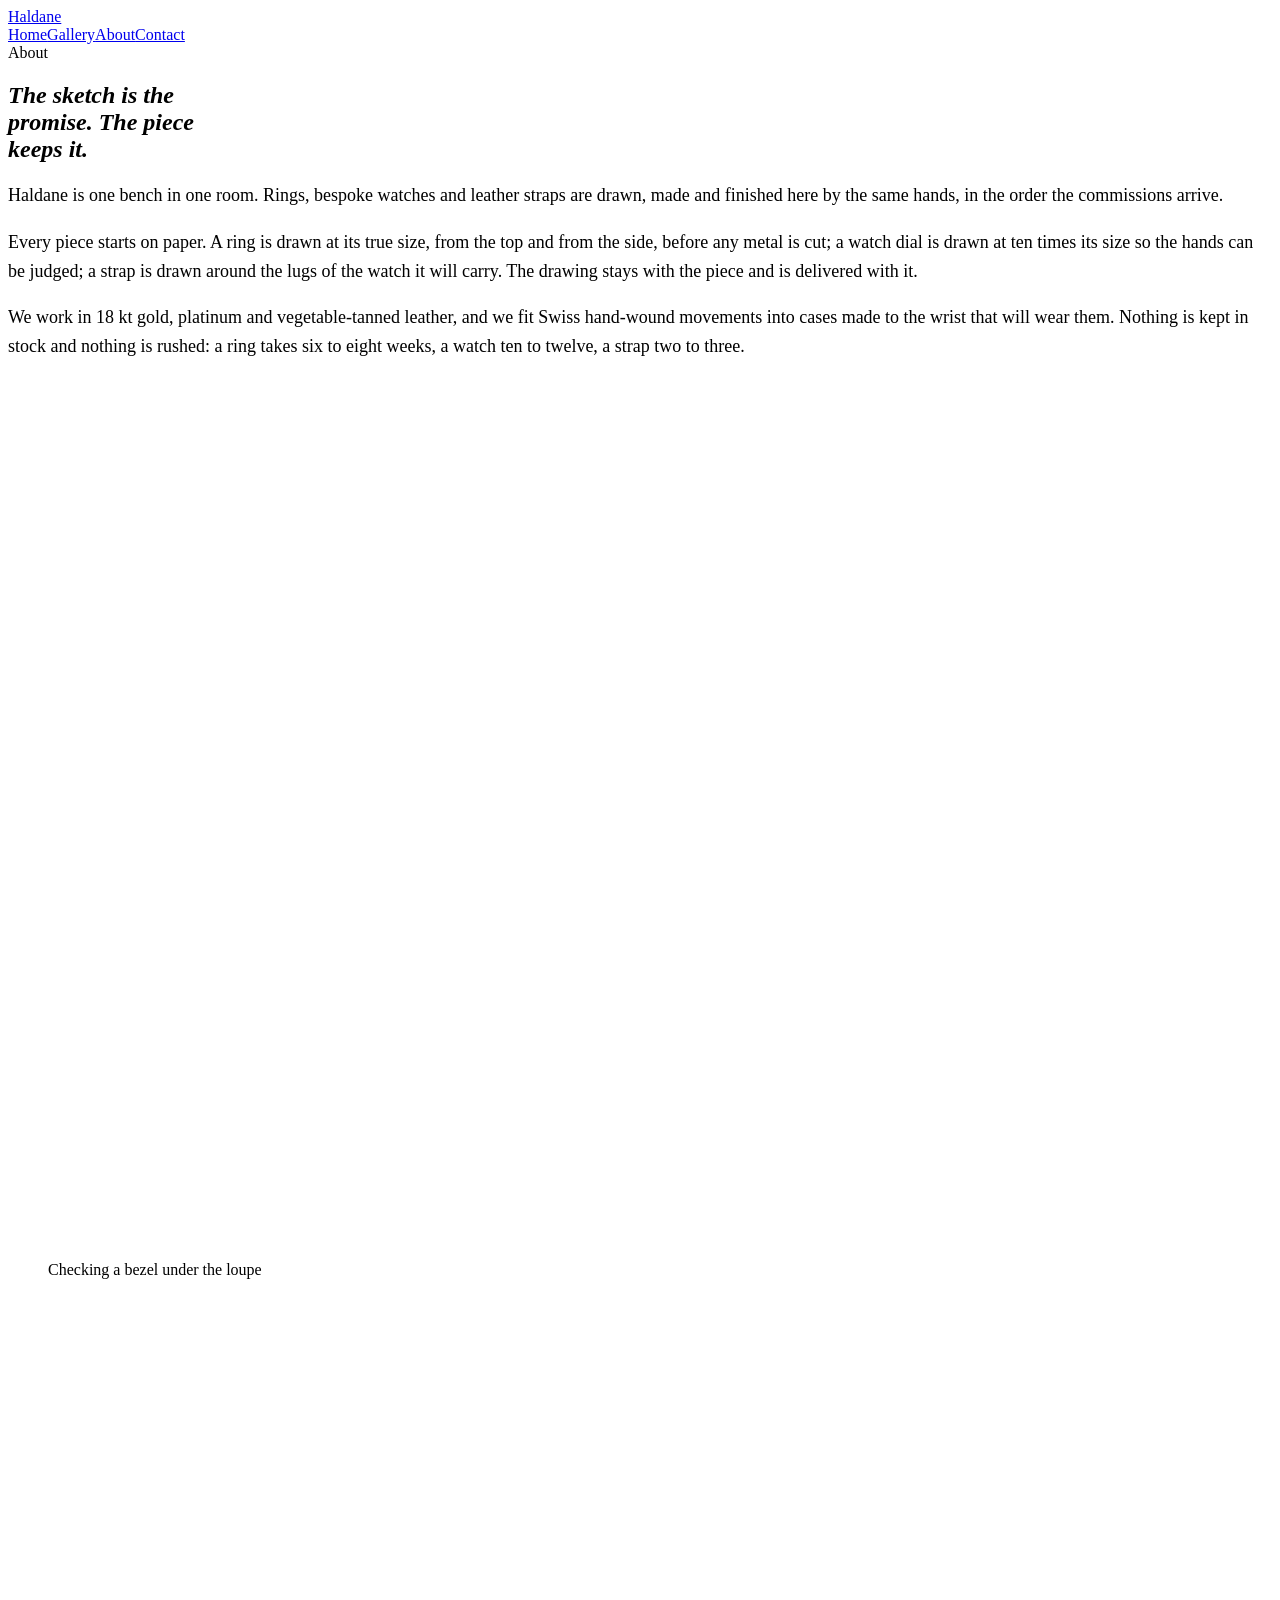
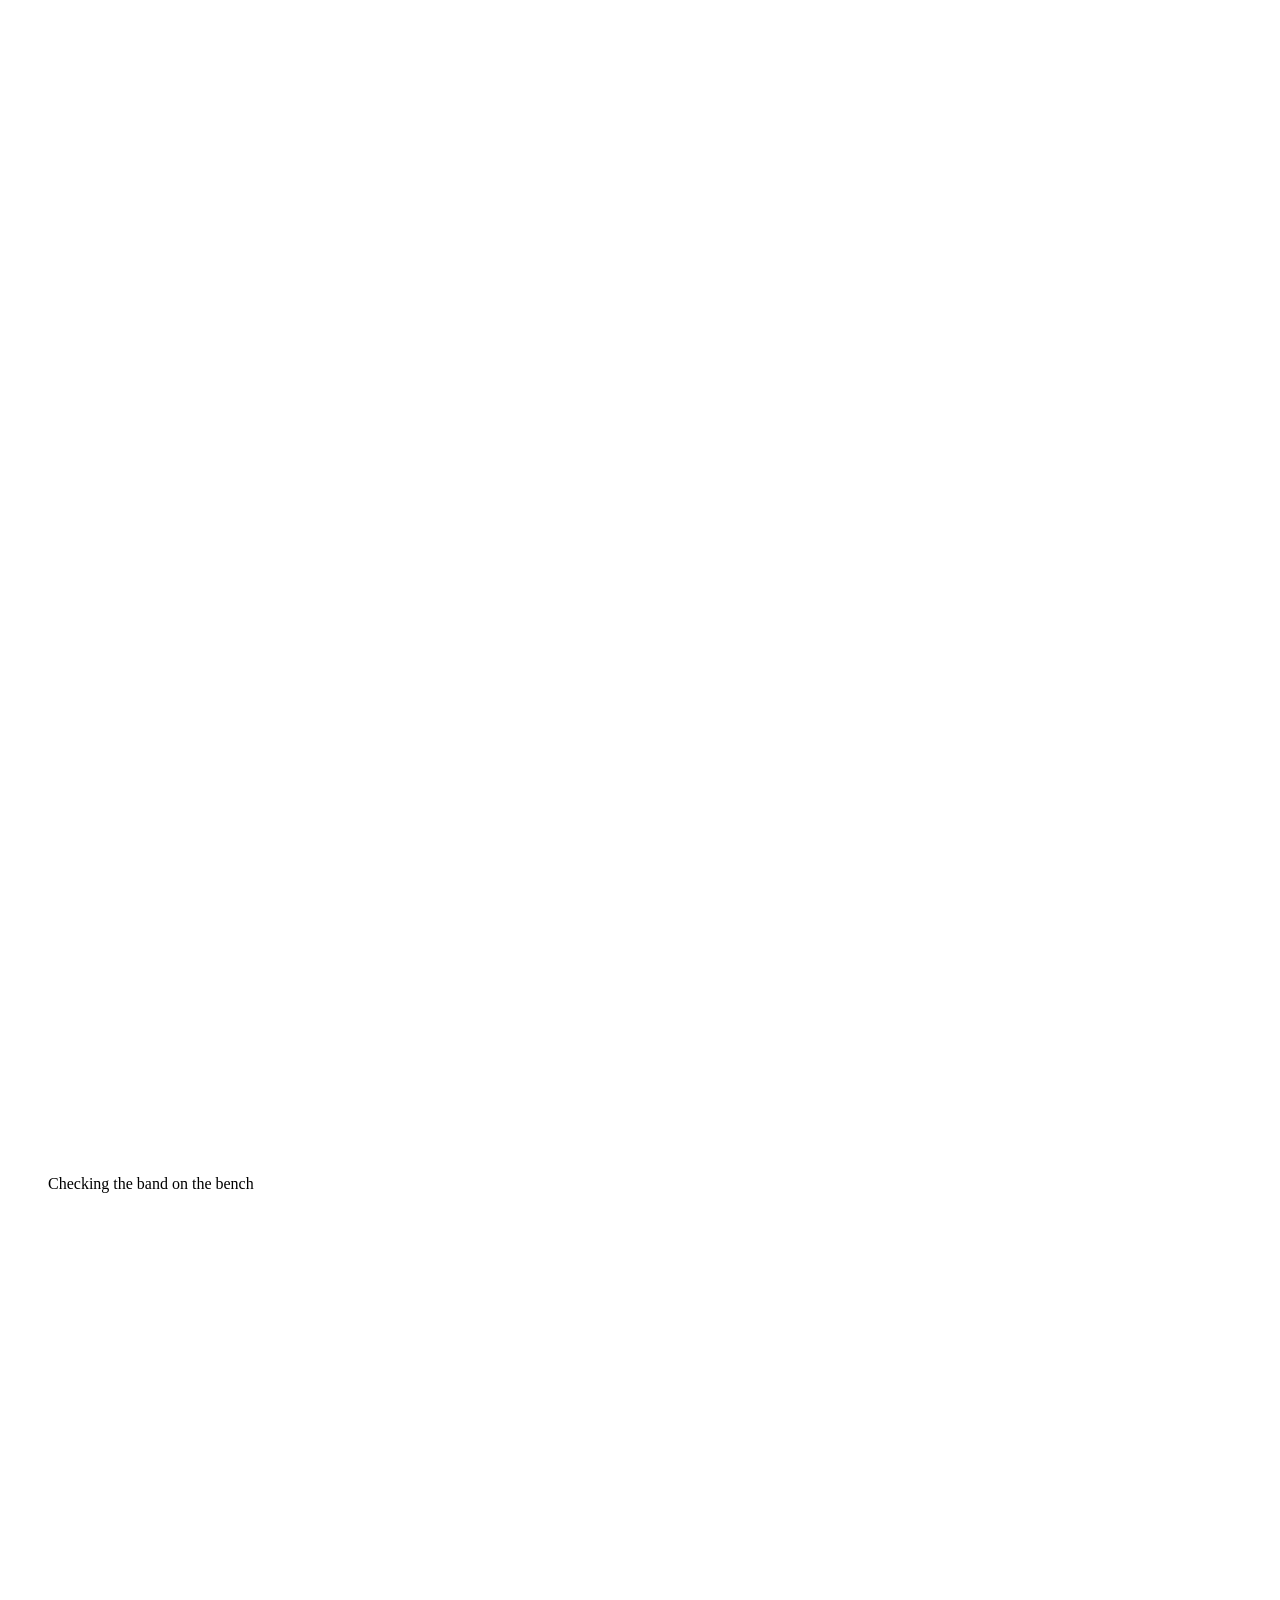
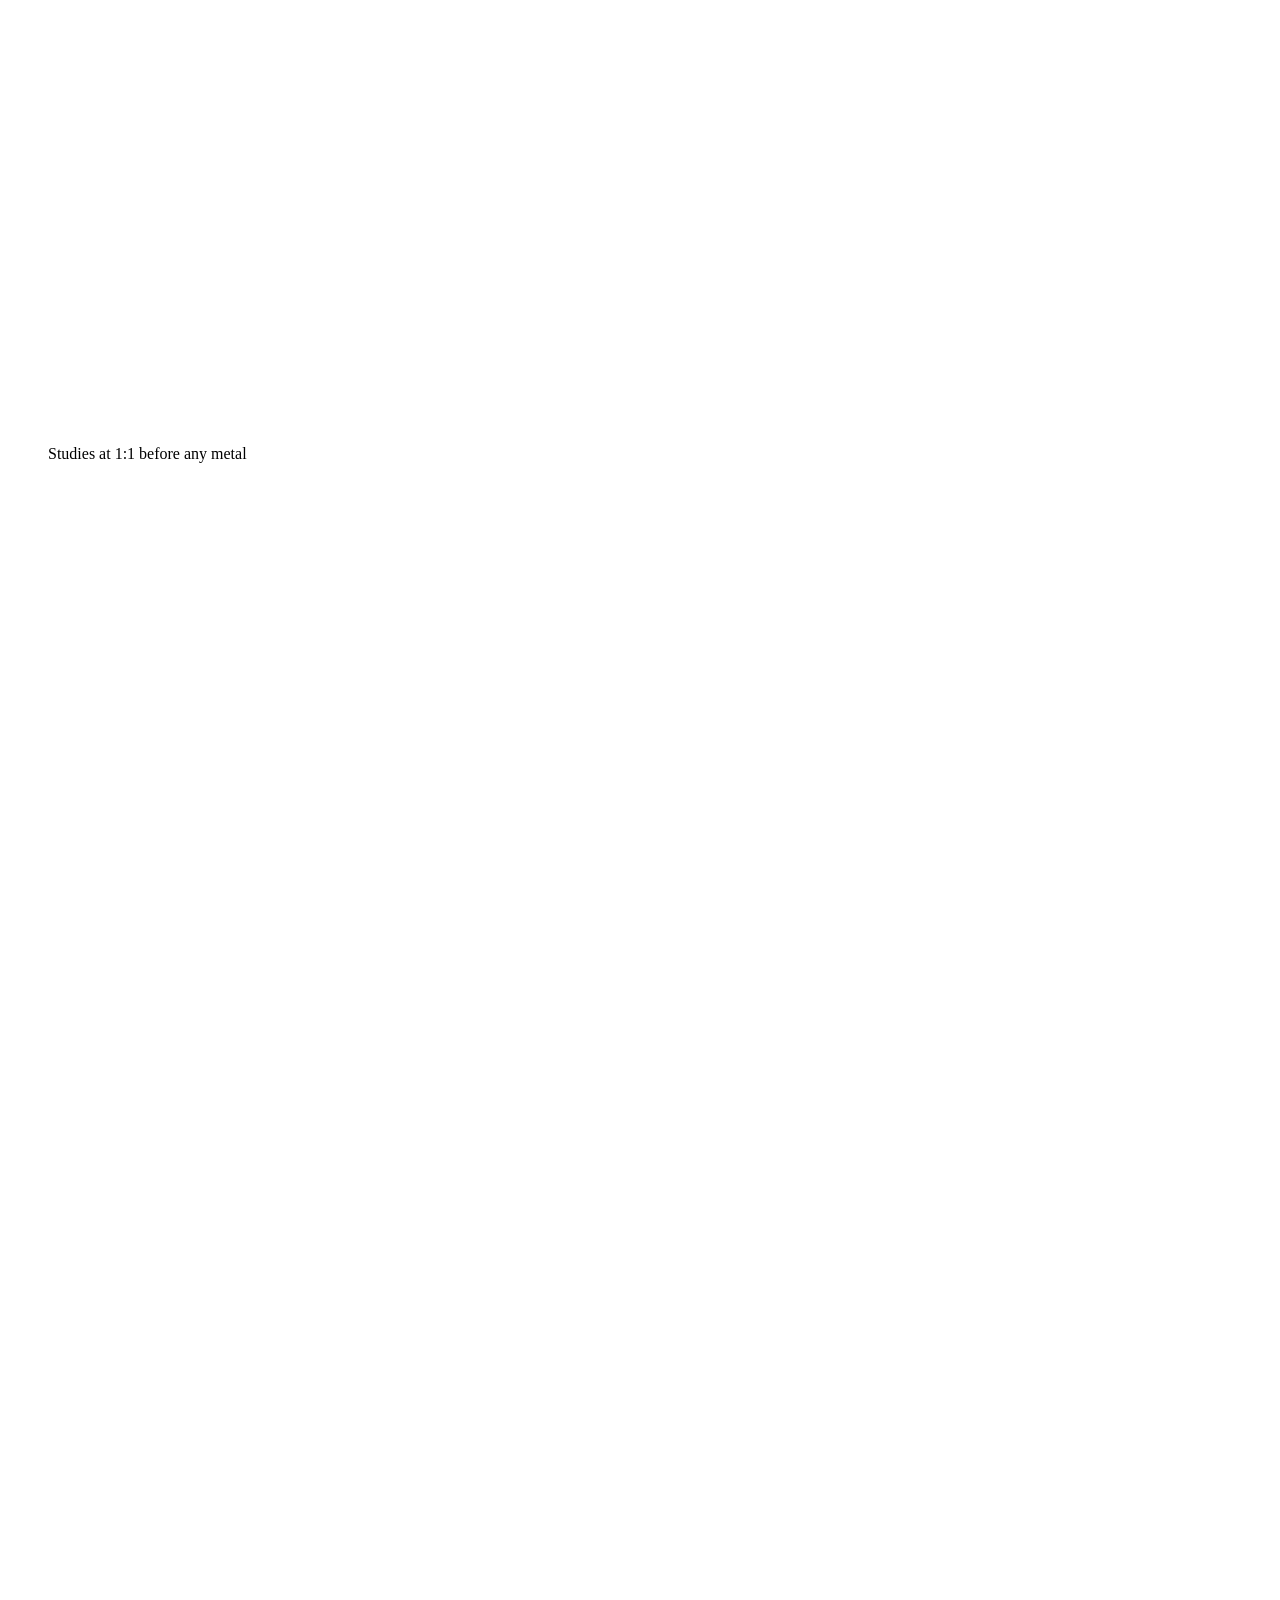
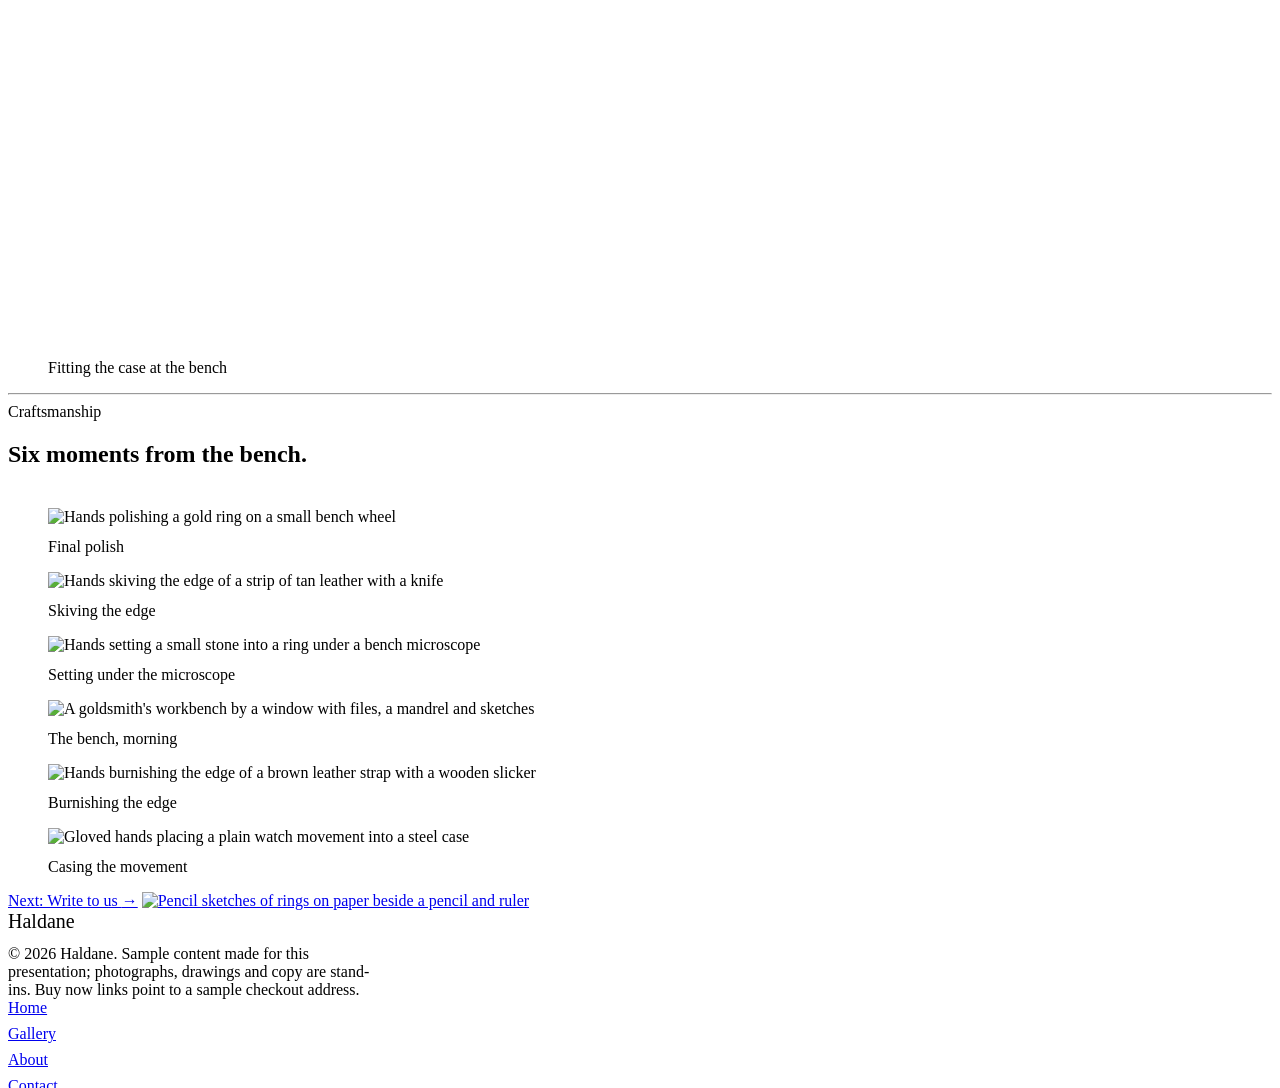
==== about/index.html @ 6d26949b "Haldane showcase demo (light + dark)" ====
<!DOCTYPE html><html lang="en" data-theme="light"> <head><meta charset="utf-8"><meta name="viewport" content="width=device-width, initial-scale=1"><title>About the workshop — Haldane</title><meta name="description" content="The Haldane workshop: one maker, one bench, and the pencil study every ring, watch and strap begins as. Studio stills and a craftsmanship reel."><link rel="canonical" href="https://congptvinadic-debug.github.io/haldane/about/"><meta property="og:type" content="website"><meta property="og:site_name" content="Haldane"><meta property="og:title" content="About the workshop — Haldane"><meta property="og:description" content="The Haldane workshop: one maker, one bench, and the pencil study every ring, watch and strap begins as. Studio stills and a craftsmanship reel."><meta property="og:url" content="https://congptvinadic-debug.github.io/haldane/about/"><meta property="og:image" content="https://congptvinadic-debug.github.io/haldane/og.jpg"><meta name="twitter:card" content="summary_large_image"><meta name="theme-color" content="#f6f3ee"><link rel="icon" href="/haldane/favicon.svg" type="image/svg+xml"><link rel="preload" href="/haldane/fonts/fraunces-latin-opsz-normal.woff2" as="font" type="font/woff2" crossorigin><link rel="preload" href="/haldane/fonts/inter-tight-latin-400-normal.woff2" as="font" type="font/woff2" crossorigin><link rel="sitemap" href="/haldane/sitemap.xml"><script>
      // Native scroll-driven animations only when supported and motion is allowed; else the IO fallback runs.
      if (CSS.supports('animation-timeline: view()') && !matchMedia('(prefers-reduced-motion: reduce)').matches) {
        document.documentElement.classList.add('native-timeline');
      }
    </script><link rel="stylesheet" href="/haldane/_astro/about.D5mCL474.css">
<style>.body[data-astro-cid-kh7btl4r] p{font-size:18px;line-height:1.6}@media(min-width:768px){.body[data-astro-cid-kh7btl4r]{grid-column:2 / 9!important}}
</style></head> <body> <header class="site-header" id="site-header"> <div class="wrap bar"> <a class="wordmark" href="/haldane/" aria-label="Haldane home">Haldane</a> <nav class="nav" aria-label="Primary"> <a class="link" href="/haldane/">Home</a><a class="link" href="/haldane/gallery/">Gallery</a><a class="link" href="/haldane/about/" aria-current="page">About</a><a class="link" href="/haldane/contact/">Contact</a> </nav> </div> </header> <main id="main">   <section class="wrap section" data-reveal data-astro-cid-kh7btl4r> <p class="eyebrow r-eyebrow" style="margin:0 0 20px" data-astro-cid-kh7btl4r>About</p> <h1 class="display h-lg r-lines" style="margin:0; max-width: 20ch" data-astro-cid-kh7btl4r><span class="line" data-astro-cid-kh7btl4r><span data-astro-cid-kh7btl4r><i data-astro-cid-kh7btl4r>The sketch is the promise. The piece keeps it.</i></span></span></h1> </section>  <section class="wrap" style="padding-bottom: var(--gap)" data-astro-cid-kh7btl4r> <div class="grid" style="row-gap: 48px" data-astro-cid-kh7btl4r> <div class="body" style="grid-column: 1 / -1" data-reveal data-astro-cid-kh7btl4r> <div class="r-fade" data-astro-cid-kh7btl4r><p>Haldane is one bench in one room. Rings, bespoke watches and leather straps are drawn, made and finished here by the same hands, in the order the commissions arrive.</p>
<p>Every piece starts on paper. A ring is drawn at its true size, from the top and from the side, before any metal is cut; a watch dial is drawn at ten times its size so the hands can be judged; a strap is drawn around the lugs of the watch it will carry. The drawing stays with the piece and is delivered with it.</p>
<p>We work in 18 kt gold, platinum and vegetable-tanned leather, and we fit Swiss hand-wound movements into cases made to the wrist that will wear them. Nothing is kept in stock and nothing is rushed: a ring takes six to eight weeks, a watch ten to twelve, a strap two to three.</p></div> </div> </div> <div class="studio" style="margin-top: 64px" data-astro-cid-kh7btl4r> <figure class="s-1" data-reveal data-astro-cid-kh7btl4r> <div class="frame r-img" style="aspect-ratio: 3 / 2" data-astro-cid-kh7btl4r> <img src="/haldane/_astro/still-01.CJwXFkz1_Z11hHui.webp" srcset="/haldane/_astro/still-01.CJwXFkz1_ZYVPqG.webp 480w, /haldane/_astro/still-01.CJwXFkz1_iH2ua.webp 800w, /haldane/_astro/still-01.CJwXFkz1_24rg7J.webp 1200w" sizes="(min-width: 768px) 58vw, 100vw" width="1216" height="832" alt="A jeweller's hands holding a gold ring in tweezers under a magnifying loupe" loading="lazy" decoding="async" fetchpriority="auto"> </div> <figcaption class="eyebrow" data-astro-cid-kh7btl4r>Checking a bezel under the loupe</figcaption> </figure><figure class="s-2" data-reveal data-astro-cid-kh7btl4r> <div class="frame r-img" style="aspect-ratio: 4 / 5" data-astro-cid-kh7btl4r> <img src="/haldane/_astro/still-02.Br9fboTv_2i6CyN.webp" srcset="/haldane/_astro/still-02.Br9fboTv_Zeo0q1.webp 480w, /haldane/_astro/still-02.Br9fboTv_14fRuP.webp 800w, /haldane/_astro/still-02.Br9fboTv_iDsmT.webp 1200w" sizes="(min-width: 768px) 58vw, 100vw" width="1216" height="832" alt="Hands holding a gold band on a brass bench disc, checking the shape" loading="lazy" decoding="async" fetchpriority="auto"> </div> <figcaption class="eyebrow" data-astro-cid-kh7btl4r>Checking the band on the bench</figcaption> </figure><figure class="s-3" data-reveal data-astro-cid-kh7btl4r> <div class="frame r-img" style="aspect-ratio: 3 / 2" data-astro-cid-kh7btl4r> <img src="/haldane/_astro/still-05.C1tX7RS-_ZVLIqX.webp" srcset="/haldane/_astro/still-05.C1tX7RS-_Z1NOUOn.webp 480w, /haldane/_astro/still-05.C1tX7RS-_Zvb2Sw.webp 800w, /haldane/_astro/still-05.C1tX7RS-_28Wfb4.webp 1200w" sizes="(min-width: 768px) 58vw, 100vw" width="1216" height="832" alt="Pencil sketches of rings on cream paper with a pencil, ruler and a loose stone" loading="lazy" decoding="async" fetchpriority="auto"> </div> <figcaption class="eyebrow" data-astro-cid-kh7btl4r>Studies at 1:1 before any metal</figcaption> </figure><figure class="s-4" data-reveal data-astro-cid-kh7btl4r> <div class="frame r-img" style="aspect-ratio: 4 / 5" data-astro-cid-kh7btl4r> <img src="/haldane/_astro/still-03.CvOo7noV_Z2qwqOh.webp" srcset="/haldane/_astro/still-03.CvOo7noV_1zmIaf.webp 480w, /haldane/_astro/still-03.CvOo7noV_Z2cawHP.webp 800w, /haldane/_astro/still-03.CvOo7noV_EcwMK.webp 1200w" sizes="(min-width: 768px) 58vw, 100vw" width="1216" height="832" alt="A watchmaker's hands fitting a steel case on the bench under a tool" loading="lazy" decoding="async" fetchpriority="auto"> </div> <figcaption class="eyebrow" data-astro-cid-kh7btl4r>Fitting the case at the bench</figcaption> </figure> </div> </section>  <hr class="hair wrap" data-astro-cid-kh7btl4r>  <section class="wrap section" aria-labelledby="reel-h" data-reveal data-astro-cid-kh7btl4r> <p class="eyebrow r-eyebrow" style="margin:0 0 20px" data-astro-cid-kh7btl4r>Craftsmanship</p> <h2 id="reel-h" class="display h-md r-lines" style="margin:0 0 40px" data-astro-cid-kh7btl4r><span class="line" data-astro-cid-kh7btl4r><span data-astro-cid-kh7btl4r>Six moments from the bench.</span></span></h2> <div class="reel" tabindex="0" aria-label="Scroll the still reel" data-astro-cid-kh7btl4r> <figure data-astro-cid-kh7btl4r> <div class="frame" data-astro-cid-kh7btl4r><img src="/haldane/_astro/still-04.BPErEWHS_Z2gBJYX.webp" srcset="/haldane/_astro/still-04.BPErEWHS_Z21rnHf.webp 480w, /haldane/_astro/still-04.BPErEWHS_ZHMuLo.webp 800w" sizes="(min-width: 1200px) 30vw, (min-width: 768px) 40vw, 60vw" width="1216" height="832" alt="Hands polishing a gold ring on a small bench wheel" loading="lazy" decoding="async" fetchpriority="auto"></div> <figcaption class="eyebrow" style="margin-top: 12px" data-astro-cid-kh7btl4r>Final polish</figcaption> </figure><figure data-astro-cid-kh7btl4r> <div class="frame" data-astro-cid-kh7btl4r><img src="/haldane/_astro/still-06.CqCt4Aoq_VTl66.webp" srcset="/haldane/_astro/still-06.CqCt4Aoq_1m19Ig.webp 480w, /haldane/_astro/still-06.CqCt4Aoq_Z2pw69O.webp 800w" sizes="(min-width: 1200px) 30vw, (min-width: 768px) 40vw, 60vw" width="1216" height="832" alt="Hands skiving the edge of a strip of tan leather with a knife" loading="lazy" decoding="async" fetchpriority="auto"></div> <figcaption class="eyebrow" style="margin-top: 12px" data-astro-cid-kh7btl4r>Skiving the edge</figcaption> </figure><figure data-astro-cid-kh7btl4r> <div class="frame" data-astro-cid-kh7btl4r><img src="/haldane/_astro/still-07.n7XIpAbI_ZWu2Aw.webp" srcset="/haldane/_astro/still-07.n7XIpAbI_ZuNbRx.webp 480w, /haldane/_astro/still-07.n7XIpAbI_MPG3j.webp 800w" sizes="(min-width: 1200px) 30vw, (min-width: 768px) 40vw, 60vw" width="1216" height="832" alt="Hands setting a small stone into a ring under a bench microscope" loading="lazy" decoding="async" fetchpriority="auto"></div> <figcaption class="eyebrow" style="margin-top: 12px" data-astro-cid-kh7btl4r>Setting under the microscope</figcaption> </figure><figure data-astro-cid-kh7btl4r> <div class="frame" data-astro-cid-kh7btl4r><img src="/haldane/_astro/still-08.D9T40bwB_1F7JjC.webp" srcset="/haldane/_astro/still-08.D9T40bwB_SpYNH.webp 480w, /haldane/_astro/still-08.D9T40bwB_2c4RJy.webp 800w" sizes="(min-width: 1200px) 30vw, (min-width: 768px) 40vw, 60vw" width="1216" height="832" alt="A goldsmith's workbench by a window with files, a mandrel and sketches" loading="lazy" decoding="async" fetchpriority="auto"></div> <figcaption class="eyebrow" style="margin-top: 12px" data-astro-cid-kh7btl4r>The bench, morning</figcaption> </figure><figure data-astro-cid-kh7btl4r> <div class="frame" data-astro-cid-kh7btl4r><img src="/haldane/_astro/still-09.CaNzJvCH_Z1a8r3k.webp" srcset="/haldane/_astro/still-09.CaNzJvCH_Z10eftK.webp 480w, /haldane/_astro/still-09.CaNzJvCH_ipCr6.webp 800w" sizes="(min-width: 1200px) 30vw, (min-width: 768px) 40vw, 60vw" width="1216" height="832" alt="Hands burnishing the edge of a brown leather strap with a wooden slicker" loading="lazy" decoding="async" fetchpriority="auto"></div> <figcaption class="eyebrow" style="margin-top: 12px" data-astro-cid-kh7btl4r>Burnishing the edge</figcaption> </figure><figure data-astro-cid-kh7btl4r> <div class="frame" data-astro-cid-kh7btl4r><img src="/haldane/_astro/still-10.CmipQPZY_2gSauJ.webp" srcset="/haldane/_astro/still-10.CmipQPZY_pA9Dk.webp 480w, /haldane/_astro/still-10.CmipQPZY_1If2zb.webp 800w" sizes="(min-width: 1200px) 30vw, (min-width: 768px) 40vw, 60vw" width="1216" height="832" alt="Gloved hands placing a plain watch movement into a steel case" loading="lazy" decoding="async" fetchpriority="auto"></div> <figcaption class="eyebrow" style="margin-top: 12px" data-astro-cid-kh7btl4r>Casing the movement</figcaption> </figure> </div> </section> <section class="wrap teaser" data-reveal> <a class="link-rule" href="/haldane/contact/">Next: Write to us <span class="arrow" aria-hidden="true">→</span></a> <a class="frame thumb r-img" href="/haldane/contact/" tabindex="-1" aria-hidden="true"> <img src="/haldane/_astro/still-05.C1tX7RS-_ZVLIqX.webp" srcset="/haldane/_astro/still-05.C1tX7RS-_1uQ5Bo.webp 320w" sizes="160px" width="1216" height="832" alt="Pencil sketches of rings on paper beside a pencil and ruler" loading="lazy" decoding="async" fetchpriority="auto"> </a> </section>  </main> <footer class="site-footer"> <div class="wrap cols"> <div> <div class="wordmark" style="font-size:20px">Haldane</div> <p style="margin:12px 0 0; max-width: 46ch">© 2026 Haldane. Sample content made for this presentation; photographs, drawings and copy are stand-ins. Buy now links point to a sample checkout address.</p> </div> <nav aria-label="Footer"> <ul style="list-style:none; margin:0; padding:0; display:grid; gap:8px"> <li><a class="link" href="/haldane/">Home</a></li> <li><a class="link" href="/haldane/gallery/">Gallery</a></li> <li><a class="link" href="/haldane/about/">About</a></li> <li><a class="link" href="/haldane/contact/">Contact</a></li> </ul> </nav> <div> <p class="eyebrow" style="margin:0 0 8px">Write to us</p> <a class="link" href="mailto:studio@haldane-sample.example">studio@haldane-sample.example</a> <ul style="list-style:none; margin:16px 0 0; padding:0; display:flex; gap:16px"> <li><a class="link" href="https://www.instagram.com/" target="_blank" rel="noopener">Instagram</a></li><li><a class="link" href="https://www.pinterest.com/" target="_blank" rel="noopener">Pinterest</a></li><li><a class="link" href="https://www.youtube.com/" target="_blank" rel="noopener">YouTube</a></li> </ul> </div> </div> </footer> <script type="module">const u=matchMedia("(prefers-reduced-motion: reduce)").matches,m=document.documentElement.classList.contains("native-timeline"),d=document.getElementById("site-header"),h=()=>d&&d.classList.toggle("is-scrolled",scrollY>80);addEventListener("scroll",h,{passive:!0});h();const a=document.querySelectorAll("[data-reveal]");if(u||!("IntersectionObserver"in window))a.forEach(e=>e.classList.add("is-in"));else{let e=0;const i=innerWidth<640,r=new IntersectionObserver(s=>{s.forEach(o=>{if(!o.isIntersecting)return;const t=()=>{o.target.classList.add("is-in"),i&&(e++,setTimeout(()=>e--,700))};i&&e>=2?setTimeout(t,350):t(),r.unobserve(o.target)})},{rootMargin:"0px 0px -12% 0px",threshold:.15});a.forEach(s=>s.classList.add("r-root")),a.forEach(s=>r.observe(s))}const l=document.querySelector(".chapter-nav");if(l){const e=[...l.querySelectorAll('a[href^="#"]')],i=e.map(s=>document.getElementById(s.getAttribute("href").slice(1))).filter(Boolean),r=()=>{const s=scrollY+innerHeight*.35;let o=i[0];if(i.forEach(t=>{t.offsetTop<=s&&(o=t)}),e.forEach(t=>t.classList.toggle("is-active",t.getAttribute("href")==="#"+o.id)),!m){const t=document.documentElement.scrollHeight-innerHeight;l.querySelector(".progress")?.style.setProperty("--progress",String(Math.min(1,Math.max(0,scrollY/t))))}};addEventListener("scroll",r,{passive:!0}),addEventListener("resize",r),r()}const c=document.querySelector(".hero"),n=c?.querySelector("video");if(n)if(u)n.removeAttribute("autoplay"),n.pause(),c.classList.add("no-video");else{n.muted=!0;const e=n.play();e&&e.catch&&e.catch(()=>c.classList.add("no-video")),n.addEventListener("error",()=>c.classList.add("no-video"))}</script> </body> </html>
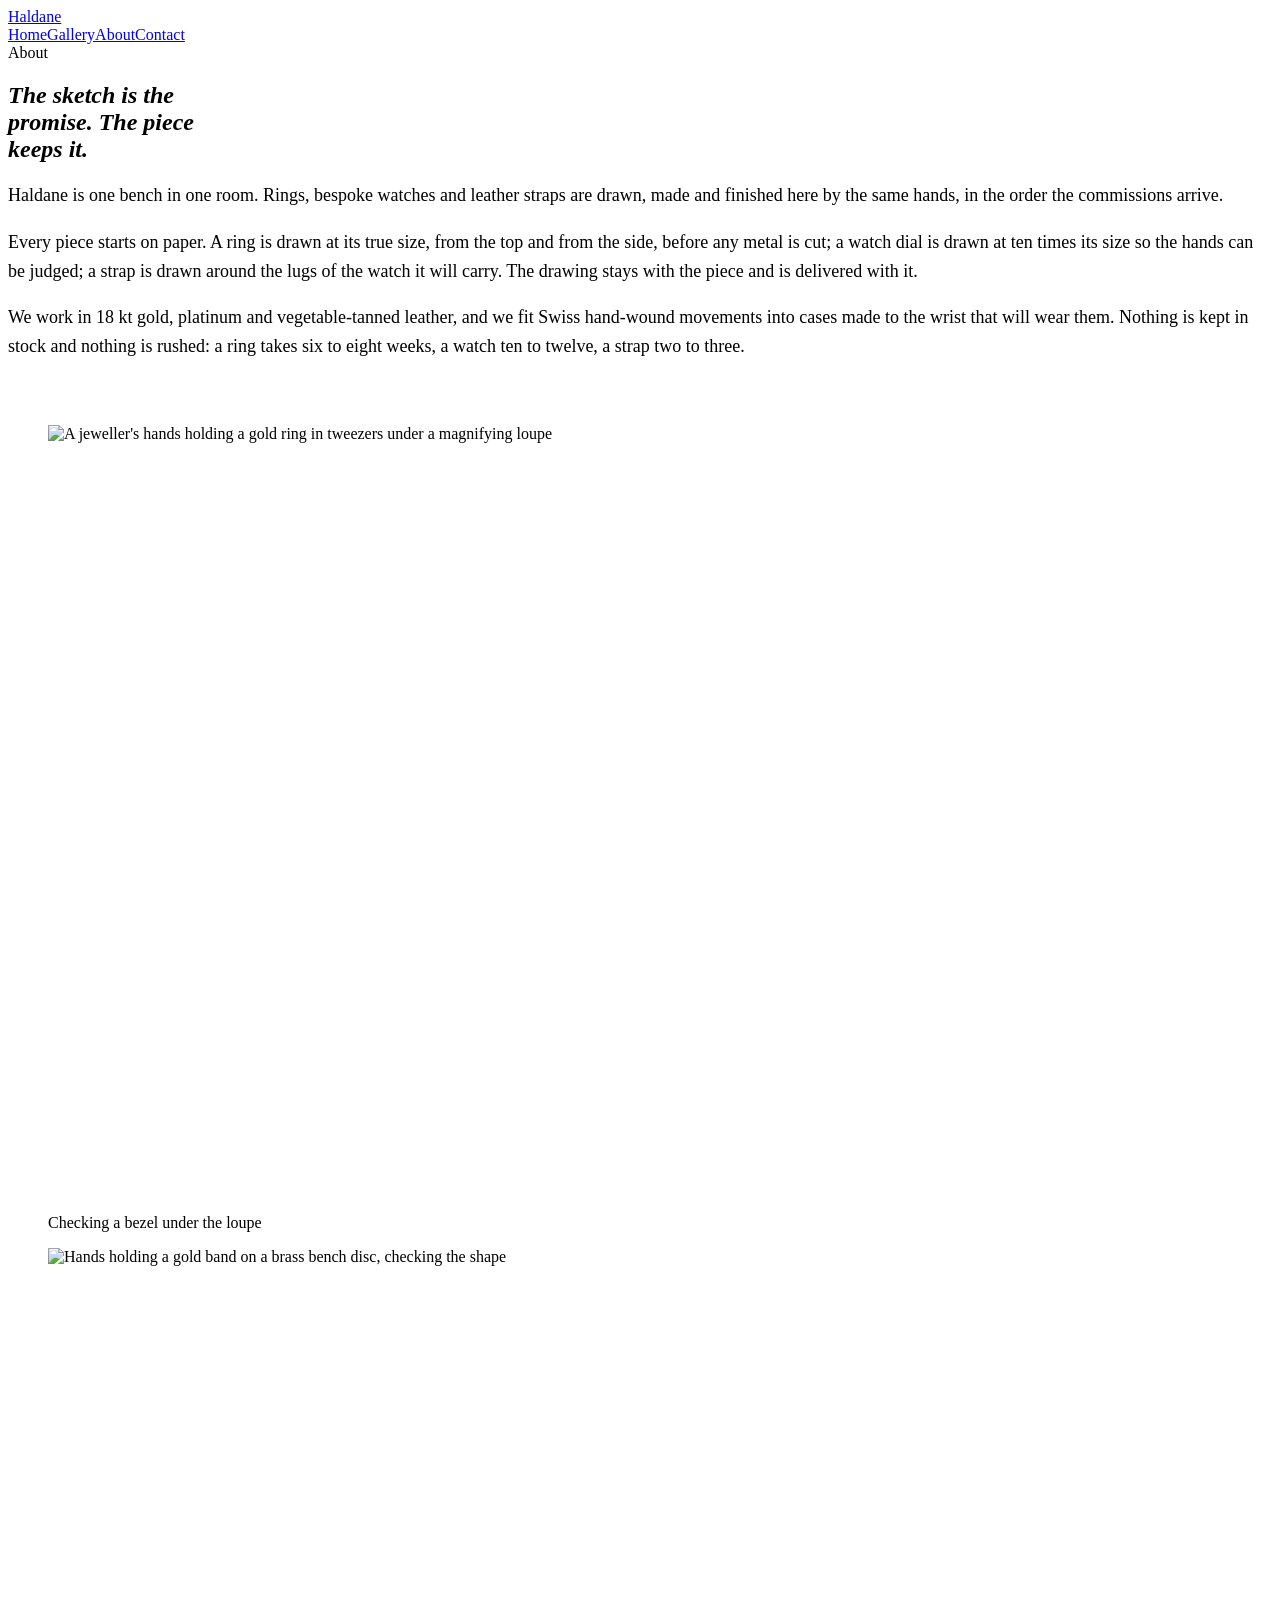
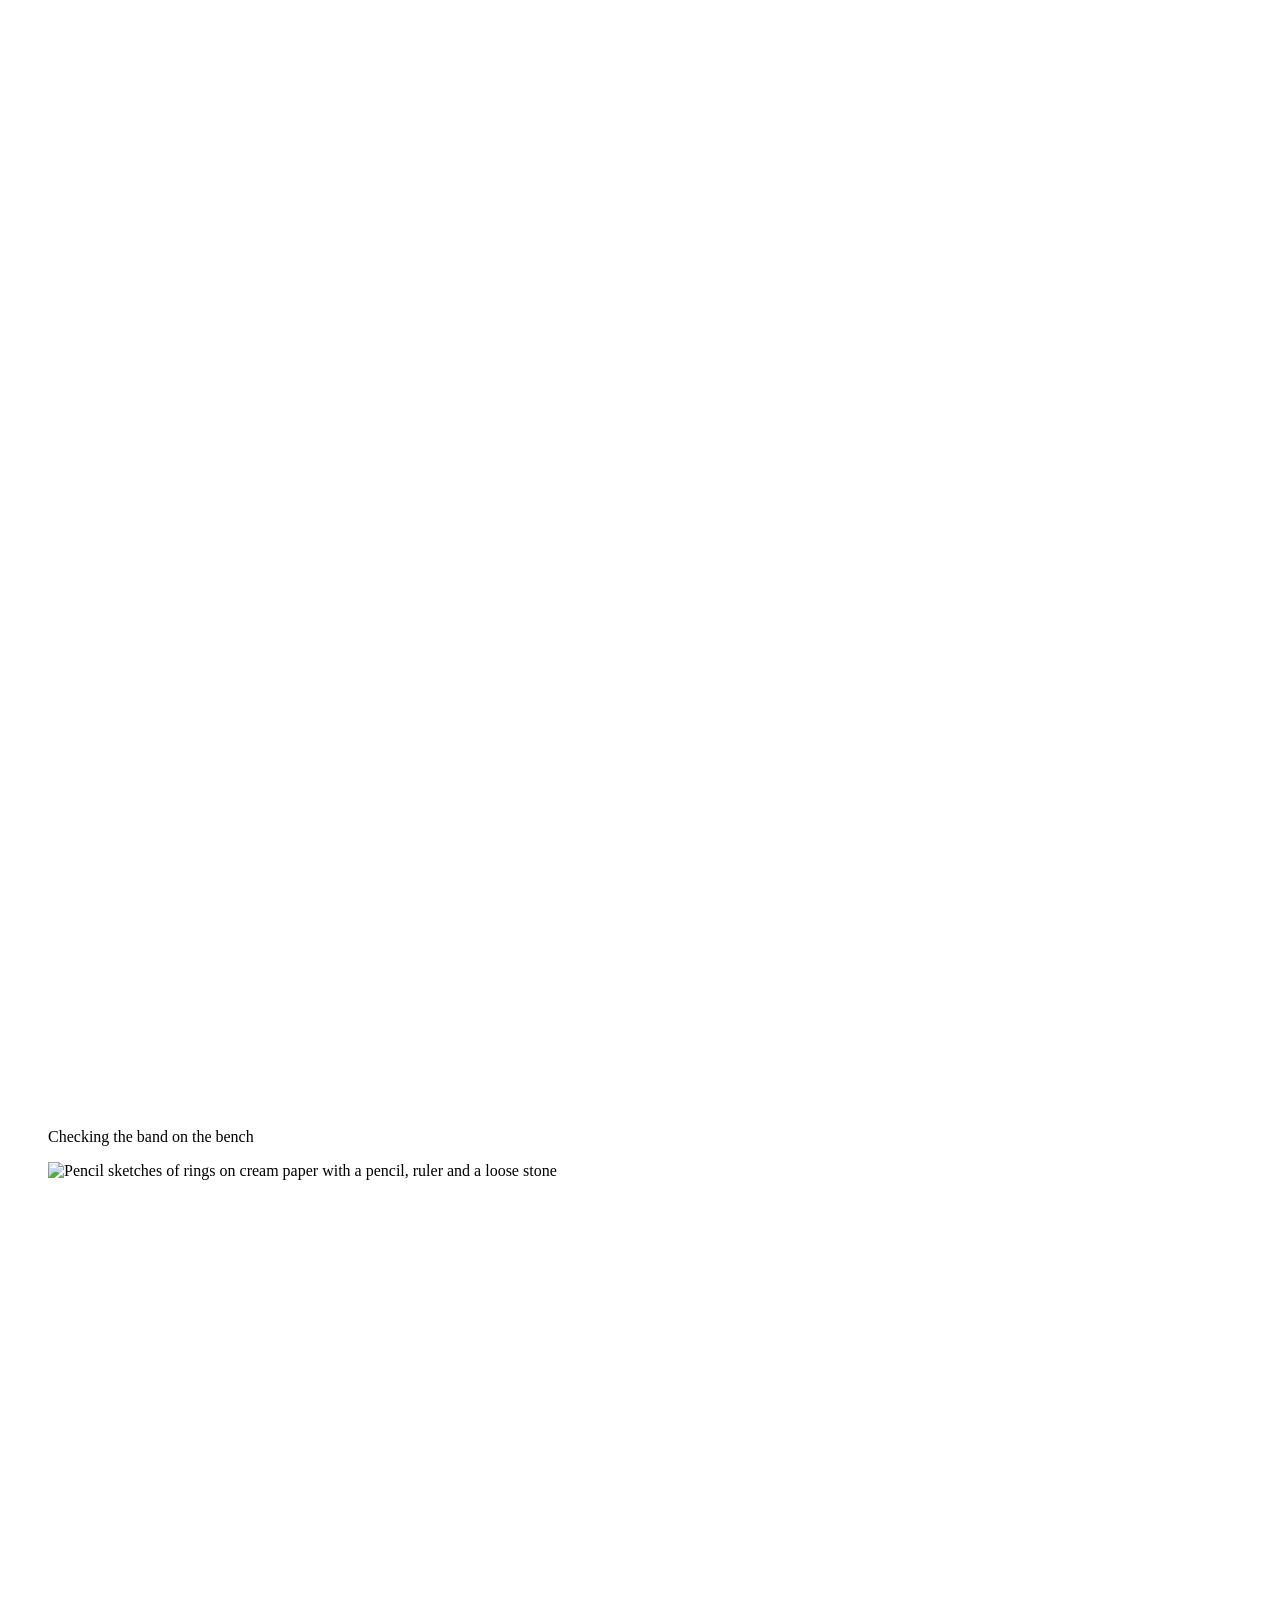
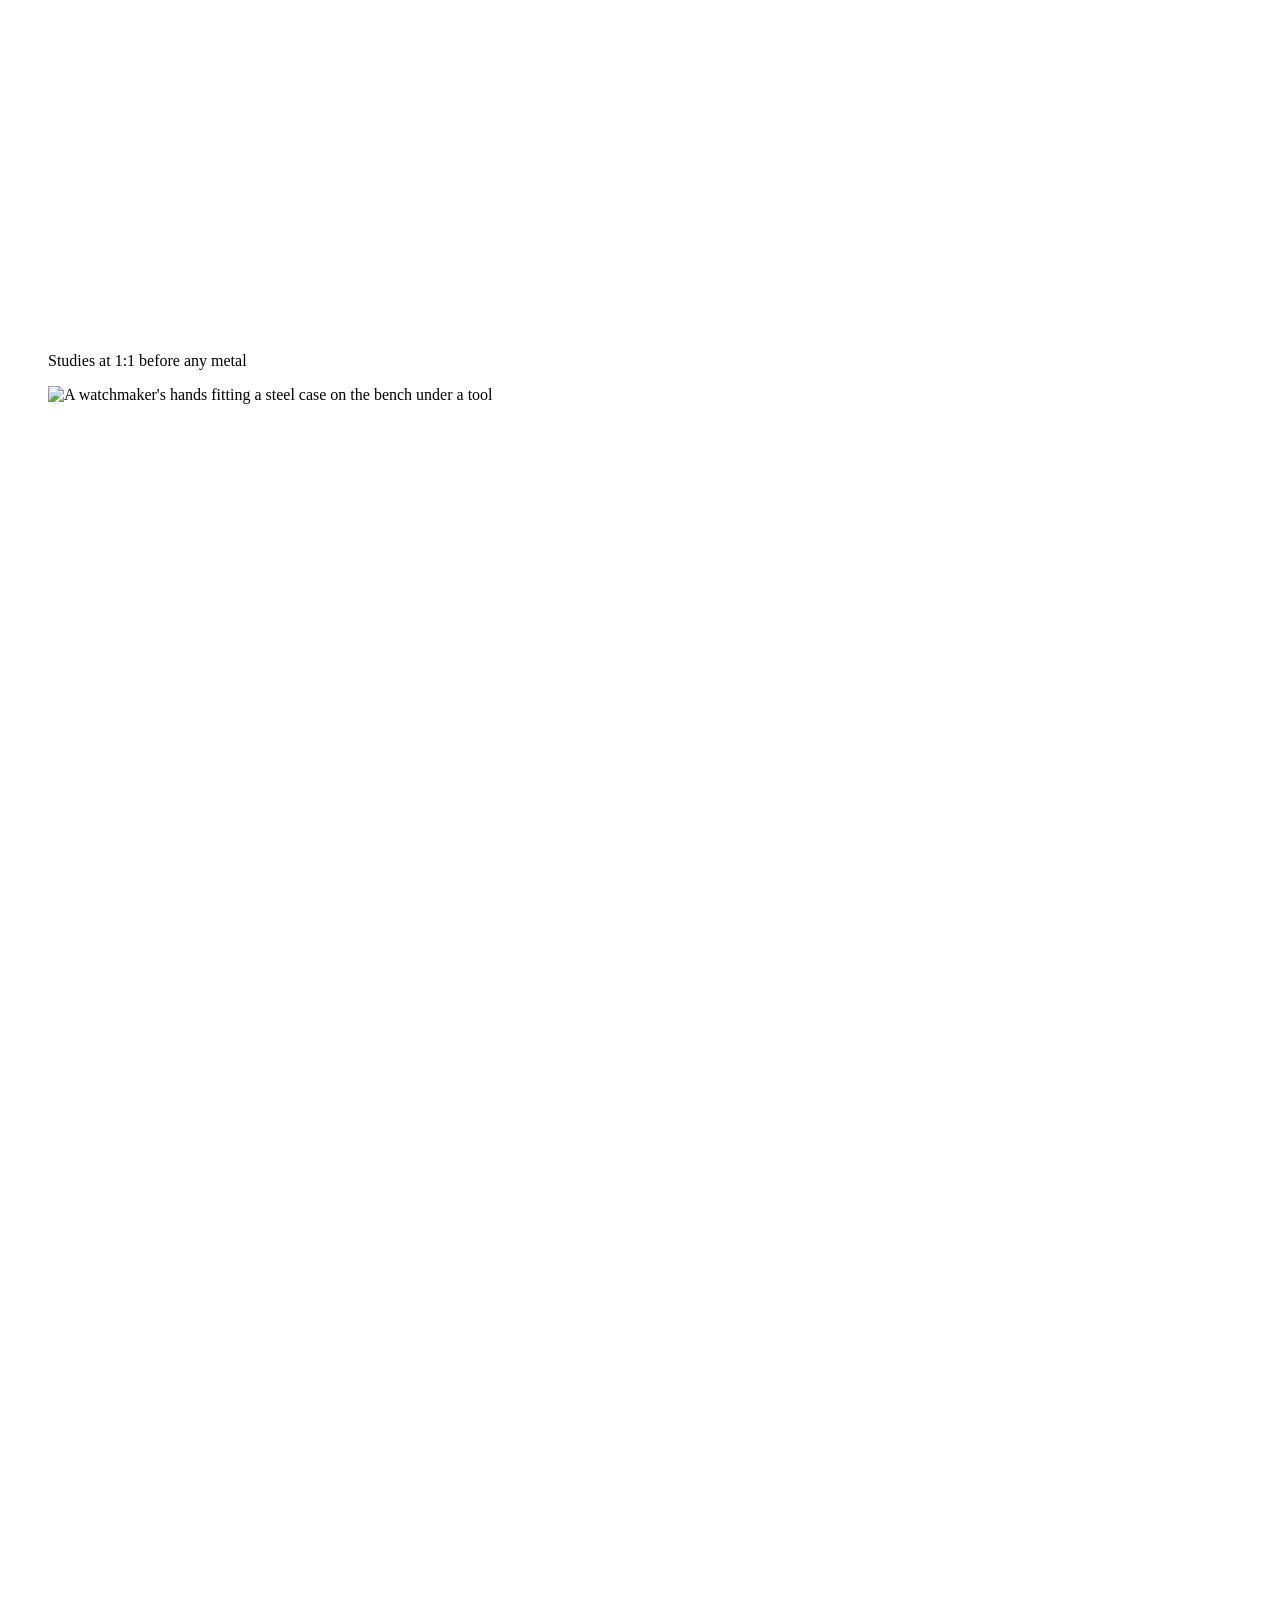
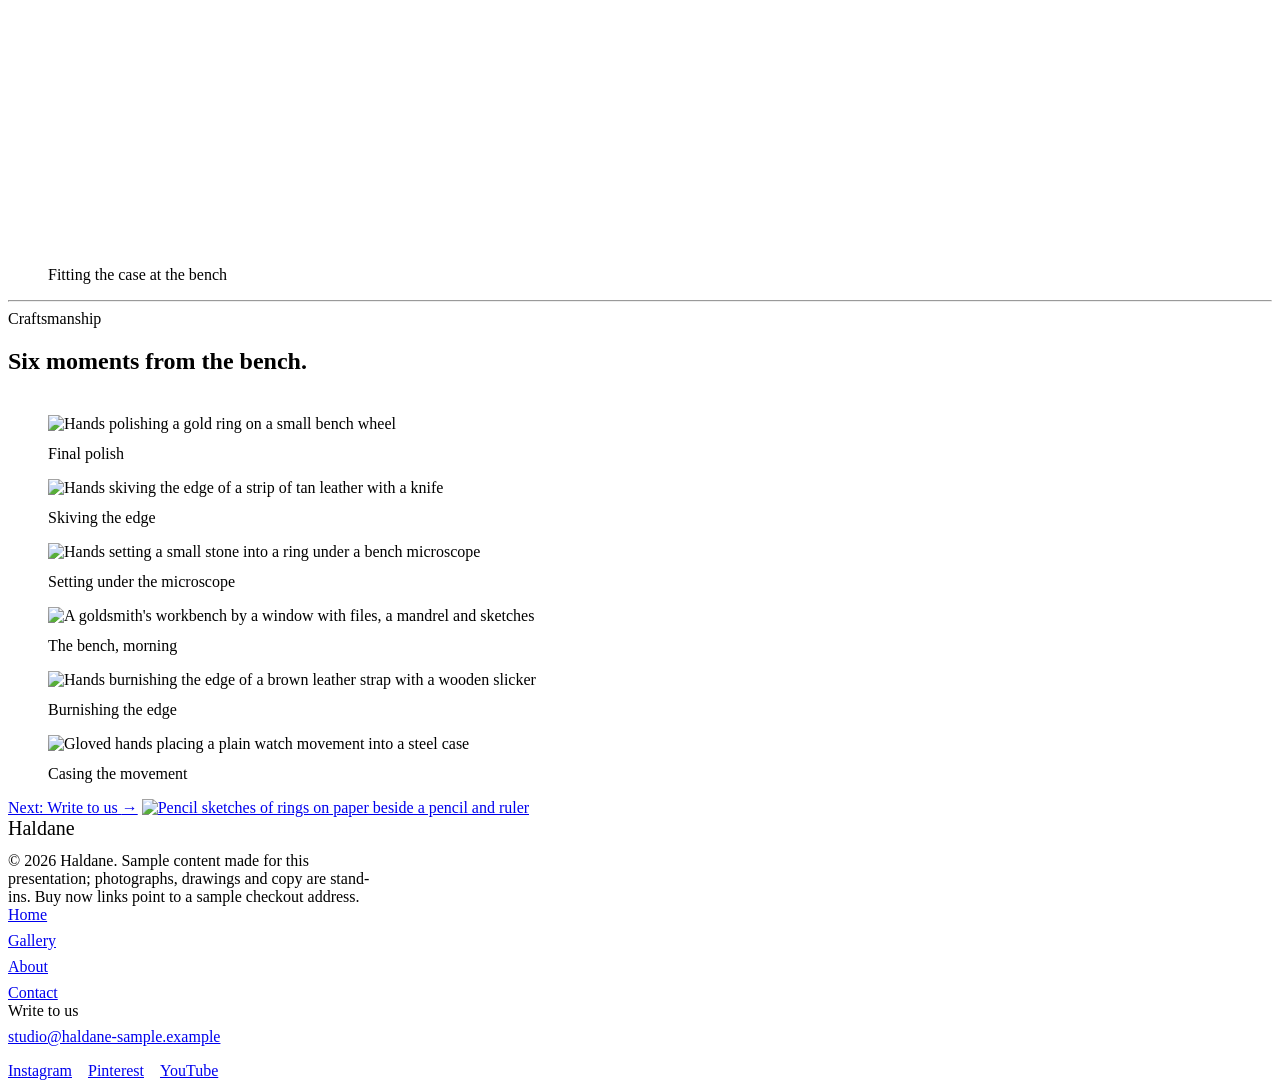
==== commit 288f9d69: "Luxury accents: sparkles on highlights, warm light sweep, headline sheen, 16:9 hero poster Co-Author" ====
--- a/about/index.html
+++ b/about/index.html
@@ -3,8 +3,8 @@
       if (CSS.supports('animation-timeline: view()') && !matchMedia('(prefers-reduced-motion: reduce)').matches) {
         document.documentElement.classList.add('native-timeline');
       }
-    </script><link rel="stylesheet" href="/haldane/_astro/about.D5mCL474.css">
+    </script><link rel="stylesheet" href="/haldane/_astro/about.CNXq4sW1.css">
 <style>.body[data-astro-cid-kh7btl4r] p{font-size:18px;line-height:1.6}@media(min-width:768px){.body[data-astro-cid-kh7btl4r]{grid-column:2 / 9!important}}
 </style></head> <body> <header class="site-header" id="site-header"> <div class="wrap bar"> <a class="wordmark" href="/haldane/" aria-label="Haldane home">Haldane</a> <nav class="nav" aria-label="Primary"> <a class="link" href="/haldane/">Home</a><a class="link" href="/haldane/gallery/">Gallery</a><a class="link" href="/haldane/about/" aria-current="page">About</a><a class="link" href="/haldane/contact/">Contact</a> </nav> </div> </header> <main id="main">   <section class="wrap section" data-reveal data-astro-cid-kh7btl4r> <p class="eyebrow r-eyebrow" style="margin:0 0 20px" data-astro-cid-kh7btl4r>About</p> <h1 class="display h-lg r-lines" style="margin:0; max-width: 20ch" data-astro-cid-kh7btl4r><span class="line" data-astro-cid-kh7btl4r><span data-astro-cid-kh7btl4r><i data-astro-cid-kh7btl4r>The sketch is the promise. The piece keeps it.</i></span></span></h1> </section>  <section class="wrap" style="padding-bottom: var(--gap)" data-astro-cid-kh7btl4r> <div class="grid" style="row-gap: 48px" data-astro-cid-kh7btl4r> <div class="body" style="grid-column: 1 / -1" data-reveal data-astro-cid-kh7btl4r> <div class="r-fade" data-astro-cid-kh7btl4r><p>Haldane is one bench in one room. Rings, bespoke watches and leather straps are drawn, made and finished here by the same hands, in the order the commissions arrive.</p>
 <p>Every piece starts on paper. A ring is drawn at its true size, from the top and from the side, before any metal is cut; a watch dial is drawn at ten times its size so the hands can be judged; a strap is drawn around the lugs of the watch it will carry. The drawing stays with the piece and is delivered with it.</p>
-<p>We work in 18 kt gold, platinum and vegetable-tanned leather, and we fit Swiss hand-wound movements into cases made to the wrist that will wear them. Nothing is kept in stock and nothing is rushed: a ring takes six to eight weeks, a watch ten to twelve, a strap two to three.</p></div> </div> </div> <div class="studio" style="margin-top: 64px" data-astro-cid-kh7btl4r> <figure class="s-1" data-reveal data-astro-cid-kh7btl4r> <div class="frame r-img" style="aspect-ratio: 3 / 2" data-astro-cid-kh7btl4r> <img src="/haldane/_astro/still-01.CJwXFkz1_Z11hHui.webp" srcset="/haldane/_astro/still-01.CJwXFkz1_ZYVPqG.webp 480w, /haldane/_astro/still-01.CJwXFkz1_iH2ua.webp 800w, /haldane/_astro/still-01.CJwXFkz1_24rg7J.webp 1200w" sizes="(min-width: 768px) 58vw, 100vw" width="1216" height="832" alt="A jeweller's hands holding a gold ring in tweezers under a magnifying loupe" loading="lazy" decoding="async" fetchpriority="auto"> </div> <figcaption class="eyebrow" data-astro-cid-kh7btl4r>Checking a bezel under the loupe</figcaption> </figure><figure class="s-2" data-reveal data-astro-cid-kh7btl4r> <div class="frame r-img" style="aspect-ratio: 4 / 5" data-astro-cid-kh7btl4r> <img src="/haldane/_astro/still-02.Br9fboTv_2i6CyN.webp" srcset="/haldane/_astro/still-02.Br9fboTv_Zeo0q1.webp 480w, /haldane/_astro/still-02.Br9fboTv_14fRuP.webp 800w, /haldane/_astro/still-02.Br9fboTv_iDsmT.webp 1200w" sizes="(min-width: 768px) 58vw, 100vw" width="1216" height="832" alt="Hands holding a gold band on a brass bench disc, checking the shape" loading="lazy" decoding="async" fetchpriority="auto"> </div> <figcaption class="eyebrow" data-astro-cid-kh7btl4r>Checking the band on the bench</figcaption> </figure><figure class="s-3" data-reveal data-astro-cid-kh7btl4r> <div class="frame r-img" style="aspect-ratio: 3 / 2" data-astro-cid-kh7btl4r> <img src="/haldane/_astro/still-05.C1tX7RS-_ZVLIqX.webp" srcset="/haldane/_astro/still-05.C1tX7RS-_Z1NOUOn.webp 480w, /haldane/_astro/still-05.C1tX7RS-_Zvb2Sw.webp 800w, /haldane/_astro/still-05.C1tX7RS-_28Wfb4.webp 1200w" sizes="(min-width: 768px) 58vw, 100vw" width="1216" height="832" alt="Pencil sketches of rings on cream paper with a pencil, ruler and a loose stone" loading="lazy" decoding="async" fetchpriority="auto"> </div> <figcaption class="eyebrow" data-astro-cid-kh7btl4r>Studies at 1:1 before any metal</figcaption> </figure><figure class="s-4" data-reveal data-astro-cid-kh7btl4r> <div class="frame r-img" style="aspect-ratio: 4 / 5" data-astro-cid-kh7btl4r> <img src="/haldane/_astro/still-03.CvOo7noV_Z2qwqOh.webp" srcset="/haldane/_astro/still-03.CvOo7noV_1zmIaf.webp 480w, /haldane/_astro/still-03.CvOo7noV_Z2cawHP.webp 800w, /haldane/_astro/still-03.CvOo7noV_EcwMK.webp 1200w" sizes="(min-width: 768px) 58vw, 100vw" width="1216" height="832" alt="A watchmaker's hands fitting a steel case on the bench under a tool" loading="lazy" decoding="async" fetchpriority="auto"> </div> <figcaption class="eyebrow" data-astro-cid-kh7btl4r>Fitting the case at the bench</figcaption> </figure> </div> </section>  <hr class="hair wrap" data-astro-cid-kh7btl4r>  <section class="wrap section" aria-labelledby="reel-h" data-reveal data-astro-cid-kh7btl4r> <p class="eyebrow r-eyebrow" style="margin:0 0 20px" data-astro-cid-kh7btl4r>Craftsmanship</p> <h2 id="reel-h" class="display h-md r-lines" style="margin:0 0 40px" data-astro-cid-kh7btl4r><span class="line" data-astro-cid-kh7btl4r><span data-astro-cid-kh7btl4r>Six moments from the bench.</span></span></h2> <div class="reel" tabindex="0" aria-label="Scroll the still reel" data-astro-cid-kh7btl4r> <figure data-astro-cid-kh7btl4r> <div class="frame" data-astro-cid-kh7btl4r><img src="/haldane/_astro/still-04.BPErEWHS_Z2gBJYX.webp" srcset="/haldane/_astro/still-04.BPErEWHS_Z21rnHf.webp 480w, /haldane/_astro/still-04.BPErEWHS_ZHMuLo.webp 800w" sizes="(min-width: 1200px) 30vw, (min-width: 768px) 40vw, 60vw" width="1216" height="832" alt="Hands polishing a gold ring on a small bench wheel" loading="lazy" decoding="async" fetchpriority="auto"></div> <figcaption class="eyebrow" style="margin-top: 12px" data-astro-cid-kh7btl4r>Final polish</figcaption> </figure><figure data-astro-cid-kh7btl4r> <div class="frame" data-astro-cid-kh7btl4r><img src="/haldane/_astro/still-06.CqCt4Aoq_VTl66.webp" srcset="/haldane/_astro/still-06.CqCt4Aoq_1m19Ig.webp 480w, /haldane/_astro/still-06.CqCt4Aoq_Z2pw69O.webp 800w" sizes="(min-width: 1200px) 30vw, (min-width: 768px) 40vw, 60vw" width="1216" height="832" alt="Hands skiving the edge of a strip of tan leather with a knife" loading="lazy" decoding="async" fetchpriority="auto"></div> <figcaption class="eyebrow" style="margin-top: 12px" data-astro-cid-kh7btl4r>Skiving the edge</figcaption> </figure><figure data-astro-cid-kh7btl4r> <div class="frame" data-astro-cid-kh7btl4r><img src="/haldane/_astro/still-07.n7XIpAbI_ZWu2Aw.webp" srcset="/haldane/_astro/still-07.n7XIpAbI_ZuNbRx.webp 480w, /haldane/_astro/still-07.n7XIpAbI_MPG3j.webp 800w" sizes="(min-width: 1200px) 30vw, (min-width: 768px) 40vw, 60vw" width="1216" height="832" alt="Hands setting a small stone into a ring under a bench microscope" loading="lazy" decoding="async" fetchpriority="auto"></div> <figcaption class="eyebrow" style="margin-top: 12px" data-astro-cid-kh7btl4r>Setting under the microscope</figcaption> </figure><figure data-astro-cid-kh7btl4r> <div class="frame" data-astro-cid-kh7btl4r><img src="/haldane/_astro/still-08.D9T40bwB_1F7JjC.webp" srcset="/haldane/_astro/still-08.D9T40bwB_SpYNH.webp 480w, /haldane/_astro/still-08.D9T40bwB_2c4RJy.webp 800w" sizes="(min-width: 1200px) 30vw, (min-width: 768px) 40vw, 60vw" width="1216" height="832" alt="A goldsmith's workbench by a window with files, a mandrel and sketches" loading="lazy" decoding="async" fetchpriority="auto"></div> <figcaption class="eyebrow" style="margin-top: 12px" data-astro-cid-kh7btl4r>The bench, morning</figcaption> </figure><figure data-astro-cid-kh7btl4r> <div class="frame" data-astro-cid-kh7btl4r><img src="/haldane/_astro/still-09.CaNzJvCH_Z1a8r3k.webp" srcset="/haldane/_astro/still-09.CaNzJvCH_Z10eftK.webp 480w, /haldane/_astro/still-09.CaNzJvCH_ipCr6.webp 800w" sizes="(min-width: 1200px) 30vw, (min-width: 768px) 40vw, 60vw" width="1216" height="832" alt="Hands burnishing the edge of a brown leather strap with a wooden slicker" loading="lazy" decoding="async" fetchpriority="auto"></div> <figcaption class="eyebrow" style="margin-top: 12px" data-astro-cid-kh7btl4r>Burnishing the edge</figcaption> </figure><figure data-astro-cid-kh7btl4r> <div class="frame" data-astro-cid-kh7btl4r><img src="/haldane/_astro/still-10.CmipQPZY_2gSauJ.webp" srcset="/haldane/_astro/still-10.CmipQPZY_pA9Dk.webp 480w, /haldane/_astro/still-10.CmipQPZY_1If2zb.webp 800w" sizes="(min-width: 1200px) 30vw, (min-width: 768px) 40vw, 60vw" width="1216" height="832" alt="Gloved hands placing a plain watch movement into a steel case" loading="lazy" decoding="async" fetchpriority="auto"></div> <figcaption class="eyebrow" style="margin-top: 12px" data-astro-cid-kh7btl4r>Casing the movement</figcaption> </figure> </div> </section> <section class="wrap teaser" data-reveal> <a class="link-rule" href="/haldane/contact/">Next: Write to us <span class="arrow" aria-hidden="true">→</span></a> <a class="frame thumb r-img" href="/haldane/contact/" tabindex="-1" aria-hidden="true"> <img src="/haldane/_astro/still-05.C1tX7RS-_ZVLIqX.webp" srcset="/haldane/_astro/still-05.C1tX7RS-_1uQ5Bo.webp 320w" sizes="160px" width="1216" height="832" alt="Pencil sketches of rings on paper beside a pencil and ruler" loading="lazy" decoding="async" fetchpriority="auto"> </a> </section>  </main> <footer class="site-footer"> <div class="wrap cols"> <div> <div class="wordmark" style="font-size:20px">Haldane</div> <p style="margin:12px 0 0; max-width: 46ch">© 2026 Haldane. Sample content made for this presentation; photographs, drawings and copy are stand-ins. Buy now links point to a sample checkout address.</p> </div> <nav aria-label="Footer"> <ul style="list-style:none; margin:0; padding:0; display:grid; gap:8px"> <li><a class="link" href="/haldane/">Home</a></li> <li><a class="link" href="/haldane/gallery/">Gallery</a></li> <li><a class="link" href="/haldane/about/">About</a></li> <li><a class="link" href="/haldane/contact/">Contact</a></li> </ul> </nav> <div> <p class="eyebrow" style="margin:0 0 8px">Write to us</p> <a class="link" href="mailto:studio@haldane-sample.example">studio@haldane-sample.example</a> <ul style="list-style:none; margin:16px 0 0; padding:0; display:flex; gap:16px"> <li><a class="link" href="https://www.instagram.com/" target="_blank" rel="noopener">Instagram</a></li><li><a class="link" href="https://www.pinterest.com/" target="_blank" rel="noopener">Pinterest</a></li><li><a class="link" href="https://www.youtube.com/" target="_blank" rel="noopener">YouTube</a></li> </ul> </div> </div> </footer> <script type="module">const u=matchMedia("(prefers-reduced-motion: reduce)").matches,m=document.documentElement.classList.contains("native-timeline"),d=document.getElementById("site-header"),h=()=>d&&d.classList.toggle("is-scrolled",scrollY>80);addEventListener("scroll",h,{passive:!0});h();const a=document.querySelectorAll("[data-reveal]");if(u||!("IntersectionObserver"in window))a.forEach(e=>e.classList.add("is-in"));else{let e=0;const i=innerWidth<640,r=new IntersectionObserver(s=>{s.forEach(o=>{if(!o.isIntersecting)return;const t=()=>{o.target.classList.add("is-in"),i&&(e++,setTimeout(()=>e--,700))};i&&e>=2?setTimeout(t,350):t(),r.unobserve(o.target)})},{rootMargin:"0px 0px -12% 0px",threshold:.15});a.forEach(s=>s.classList.add("r-root")),a.forEach(s=>r.observe(s))}const l=document.querySelector(".chapter-nav");if(l){const e=[...l.querySelectorAll('a[href^="#"]')],i=e.map(s=>document.getElementById(s.getAttribute("href").slice(1))).filter(Boolean),r=()=>{const s=scrollY+innerHeight*.35;let o=i[0];if(i.forEach(t=>{t.offsetTop<=s&&(o=t)}),e.forEach(t=>t.classList.toggle("is-active",t.getAttribute("href")==="#"+o.id)),!m){const t=document.documentElement.scrollHeight-innerHeight;l.querySelector(".progress")?.style.setProperty("--progress",String(Math.min(1,Math.max(0,scrollY/t))))}};addEventListener("scroll",r,{passive:!0}),addEventListener("resize",r),r()}const c=document.querySelector(".hero"),n=c?.querySelector("video");if(n)if(u)n.removeAttribute("autoplay"),n.pause(),c.classList.add("no-video");else{n.muted=!0;const e=n.play();e&&e.catch&&e.catch(()=>c.classList.add("no-video")),n.addEventListener("error",()=>c.classList.add("no-video"))}</script> </body> </html>+<p>We work in 18 kt gold, platinum and vegetable-tanned leather, and we fit Swiss hand-wound movements into cases made to the wrist that will wear them. Nothing is kept in stock and nothing is rushed: a ring takes six to eight weeks, a watch ten to twelve, a strap two to three.</p></div> </div> </div> <div class="studio" style="margin-top: 64px" data-astro-cid-kh7btl4r> <figure class="s-1" data-reveal data-astro-cid-kh7btl4r> <div class="frame r-img" style="aspect-ratio: 3 / 2" data-astro-cid-kh7btl4r> <img src="/haldane/_astro/still-01.CJwXFkz1_Z11hHui.webp" srcset="/haldane/_astro/still-01.CJwXFkz1_ZYVPqG.webp 480w, /haldane/_astro/still-01.CJwXFkz1_iH2ua.webp 800w, /haldane/_astro/still-01.CJwXFkz1_24rg7J.webp 1200w" sizes="(min-width: 768px) 58vw, 100vw" width="1216" height="832" alt="A jeweller's hands holding a gold ring in tweezers under a magnifying loupe" loading="lazy" decoding="async" fetchpriority="auto"> </div> <figcaption class="eyebrow r-rise" style="--i: 2" data-astro-cid-kh7btl4r>Checking a bezel under the loupe</figcaption> </figure><figure class="s-2" data-reveal data-astro-cid-kh7btl4r> <div class="frame r-img" style="aspect-ratio: 4 / 5" data-astro-cid-kh7btl4r> <img src="/haldane/_astro/still-02.Br9fboTv_2i6CyN.webp" srcset="/haldane/_astro/still-02.Br9fboTv_Zeo0q1.webp 480w, /haldane/_astro/still-02.Br9fboTv_14fRuP.webp 800w, /haldane/_astro/still-02.Br9fboTv_iDsmT.webp 1200w" sizes="(min-width: 768px) 58vw, 100vw" width="1216" height="832" alt="Hands holding a gold band on a brass bench disc, checking the shape" loading="lazy" decoding="async" fetchpriority="auto"> </div> <figcaption class="eyebrow r-rise" style="--i: 2" data-astro-cid-kh7btl4r>Checking the band on the bench</figcaption> </figure><figure class="s-3" data-reveal data-astro-cid-kh7btl4r> <div class="frame r-img" style="aspect-ratio: 3 / 2" data-astro-cid-kh7btl4r> <img src="/haldane/_astro/still-05.C1tX7RS-_ZVLIqX.webp" srcset="/haldane/_astro/still-05.C1tX7RS-_Z1NOUOn.webp 480w, /haldane/_astro/still-05.C1tX7RS-_Zvb2Sw.webp 800w, /haldane/_astro/still-05.C1tX7RS-_28Wfb4.webp 1200w" sizes="(min-width: 768px) 58vw, 100vw" width="1216" height="832" alt="Pencil sketches of rings on cream paper with a pencil, ruler and a loose stone" loading="lazy" decoding="async" fetchpriority="auto"> </div> <figcaption class="eyebrow r-rise" style="--i: 2" data-astro-cid-kh7btl4r>Studies at 1:1 before any metal</figcaption> </figure><figure class="s-4" data-reveal data-astro-cid-kh7btl4r> <div class="frame r-img" style="aspect-ratio: 4 / 5" data-astro-cid-kh7btl4r> <img src="/haldane/_astro/still-03.CvOo7noV_Z2qwqOh.webp" srcset="/haldane/_astro/still-03.CvOo7noV_1zmIaf.webp 480w, /haldane/_astro/still-03.CvOo7noV_Z2cawHP.webp 800w, /haldane/_astro/still-03.CvOo7noV_EcwMK.webp 1200w" sizes="(min-width: 768px) 58vw, 100vw" width="1216" height="832" alt="A watchmaker's hands fitting a steel case on the bench under a tool" loading="lazy" decoding="async" fetchpriority="auto"> </div> <figcaption class="eyebrow r-rise" style="--i: 2" data-astro-cid-kh7btl4r>Fitting the case at the bench</figcaption> </figure> </div> </section>  <hr class="hair wrap" data-astro-cid-kh7btl4r>  <section class="wrap section" aria-labelledby="reel-h" data-reveal data-astro-cid-kh7btl4r> <p class="eyebrow r-eyebrow" style="margin:0 0 20px" data-astro-cid-kh7btl4r>Craftsmanship</p> <h2 id="reel-h" class="display h-md r-lines" style="margin:0 0 40px" data-astro-cid-kh7btl4r><span class="line" data-astro-cid-kh7btl4r><span data-astro-cid-kh7btl4r>Six moments from the bench.</span></span></h2> <div class="reel" tabindex="0" aria-label="Scroll the still reel" data-astro-cid-kh7btl4r> <figure class="r-rise" style="--i: 0" data-astro-cid-kh7btl4r> <div class="frame" data-astro-cid-kh7btl4r><img src="/haldane/_astro/still-04.BPErEWHS_Z2gBJYX.webp" srcset="/haldane/_astro/still-04.BPErEWHS_Z21rnHf.webp 480w, /haldane/_astro/still-04.BPErEWHS_ZHMuLo.webp 800w" sizes="(min-width: 1200px) 30vw, (min-width: 768px) 40vw, 60vw" width="1216" height="832" alt="Hands polishing a gold ring on a small bench wheel" loading="lazy" decoding="async" fetchpriority="auto"></div> <figcaption class="eyebrow" style="margin-top: 12px" data-astro-cid-kh7btl4r>Final polish</figcaption> </figure><figure class="r-rise" style="--i: 1" data-astro-cid-kh7btl4r> <div class="frame" data-astro-cid-kh7btl4r><img src="/haldane/_astro/still-06.CqCt4Aoq_VTl66.webp" srcset="/haldane/_astro/still-06.CqCt4Aoq_1m19Ig.webp 480w, /haldane/_astro/still-06.CqCt4Aoq_Z2pw69O.webp 800w" sizes="(min-width: 1200px) 30vw, (min-width: 768px) 40vw, 60vw" width="1216" height="832" alt="Hands skiving the edge of a strip of tan leather with a knife" loading="lazy" decoding="async" fetchpriority="auto"></div> <figcaption class="eyebrow" style="margin-top: 12px" data-astro-cid-kh7btl4r>Skiving the edge</figcaption> </figure><figure class="r-rise" style="--i: 2" data-astro-cid-kh7btl4r> <div class="frame" data-astro-cid-kh7btl4r><img src="/haldane/_astro/still-07.n7XIpAbI_ZWu2Aw.webp" srcset="/haldane/_astro/still-07.n7XIpAbI_ZuNbRx.webp 480w, /haldane/_astro/still-07.n7XIpAbI_MPG3j.webp 800w" sizes="(min-width: 1200px) 30vw, (min-width: 768px) 40vw, 60vw" width="1216" height="832" alt="Hands setting a small stone into a ring under a bench microscope" loading="lazy" decoding="async" fetchpriority="auto"></div> <figcaption class="eyebrow" style="margin-top: 12px" data-astro-cid-kh7btl4r>Setting under the microscope</figcaption> </figure><figure class="r-rise" style="--i: 3" data-astro-cid-kh7btl4r> <div class="frame" data-astro-cid-kh7btl4r><img src="/haldane/_astro/still-08.D9T40bwB_1F7JjC.webp" srcset="/haldane/_astro/still-08.D9T40bwB_SpYNH.webp 480w, /haldane/_astro/still-08.D9T40bwB_2c4RJy.webp 800w" sizes="(min-width: 1200px) 30vw, (min-width: 768px) 40vw, 60vw" width="1216" height="832" alt="A goldsmith's workbench by a window with files, a mandrel and sketches" loading="lazy" decoding="async" fetchpriority="auto"></div> <figcaption class="eyebrow" style="margin-top: 12px" data-astro-cid-kh7btl4r>The bench, morning</figcaption> </figure><figure class="r-rise" style="--i: 4" data-astro-cid-kh7btl4r> <div class="frame" data-astro-cid-kh7btl4r><img src="/haldane/_astro/still-09.CaNzJvCH_Z1a8r3k.webp" srcset="/haldane/_astro/still-09.CaNzJvCH_Z10eftK.webp 480w, /haldane/_astro/still-09.CaNzJvCH_ipCr6.webp 800w" sizes="(min-width: 1200px) 30vw, (min-width: 768px) 40vw, 60vw" width="1216" height="832" alt="Hands burnishing the edge of a brown leather strap with a wooden slicker" loading="lazy" decoding="async" fetchpriority="auto"></div> <figcaption class="eyebrow" style="margin-top: 12px" data-astro-cid-kh7btl4r>Burnishing the edge</figcaption> </figure><figure class="r-rise" style="--i: 5" data-astro-cid-kh7btl4r> <div class="frame" data-astro-cid-kh7btl4r><img src="/haldane/_astro/still-10.CmipQPZY_2gSauJ.webp" srcset="/haldane/_astro/still-10.CmipQPZY_pA9Dk.webp 480w, /haldane/_astro/still-10.CmipQPZY_1If2zb.webp 800w" sizes="(min-width: 1200px) 30vw, (min-width: 768px) 40vw, 60vw" width="1216" height="832" alt="Gloved hands placing a plain watch movement into a steel case" loading="lazy" decoding="async" fetchpriority="auto"></div> <figcaption class="eyebrow" style="margin-top: 12px" data-astro-cid-kh7btl4r>Casing the movement</figcaption> </figure> </div> </section> <section class="wrap teaser" data-reveal> <a class="link-rule" href="/haldane/contact/">Next: Write to us <span class="arrow" aria-hidden="true">→</span></a> <a class="frame thumb r-img" href="/haldane/contact/" tabindex="-1" aria-hidden="true"> <img src="/haldane/_astro/still-05.C1tX7RS-_ZVLIqX.webp" srcset="/haldane/_astro/still-05.C1tX7RS-_1uQ5Bo.webp 320w" sizes="160px" width="1216" height="832" alt="Pencil sketches of rings on paper beside a pencil and ruler" loading="lazy" decoding="async" fetchpriority="auto"> </a> </section>  </main> <footer class="site-footer" data-reveal> <div class="wrap cols"> <div class="r-rise" style="--i: 0"> <div class="wordmark" style="font-size:20px">Haldane</div> <p style="margin:12px 0 0; max-width: 46ch">© 2026 Haldane. Sample content made for this presentation; photographs, drawings and copy are stand-ins. Buy now links point to a sample checkout address.</p> </div> <nav aria-label="Footer" class="r-rise" style="--i: 1"> <ul style="list-style:none; margin:0; padding:0; display:grid; gap:8px"> <li><a class="link" href="/haldane/">Home</a></li> <li><a class="link" href="/haldane/gallery/">Gallery</a></li> <li><a class="link" href="/haldane/about/">About</a></li> <li><a class="link" href="/haldane/contact/">Contact</a></li> </ul> </nav> <div class="r-rise" style="--i: 2"> <p class="eyebrow" style="margin:0 0 8px">Write to us</p> <a class="link" href="mailto:studio@haldane-sample.example">studio@haldane-sample.example</a> <ul style="list-style:none; margin:16px 0 0; padding:0; display:flex; gap:16px"> <li><a class="link" href="https://www.instagram.com/" target="_blank" rel="noopener">Instagram</a></li><li><a class="link" href="https://www.pinterest.com/" target="_blank" rel="noopener">Pinterest</a></li><li><a class="link" href="https://www.youtube.com/" target="_blank" rel="noopener">YouTube</a></li> </ul> </div> </div> </footer> <script type="module">const l=matchMedia("(prefers-reduced-motion: reduce)").matches,v=document.documentElement.classList.contains("native-timeline"),u=document.getElementById("site-header"),h=()=>u&&u.classList.toggle("is-scrolled",scrollY>80);addEventListener("scroll",h,{passive:!0});h();const c=document.querySelectorAll("[data-reveal]");if(l||!("IntersectionObserver"in window))c.forEach(e=>e.classList.add("is-in"));else{let e=0;const s=innerWidth<640,n=new IntersectionObserver(t=>{t.forEach(i=>{if(!i.isIntersecting)return;const r=()=>{i.target.classList.add("is-in"),s&&(e++,setTimeout(()=>e--,700))};s&&e>=2?setTimeout(r,350):r(),n.unobserve(i.target)})},{rootMargin:"0px 0px -12% 0px",threshold:.15});c.forEach(t=>t.classList.add("r-root")),c.forEach(t=>n.observe(t))}const d=document.querySelector(".chapter-nav");if(d){const e=[...d.querySelectorAll('a[href^="#"]')],s=e.map(t=>document.getElementById(t.getAttribute("href").slice(1))).filter(Boolean),n=()=>{const t=scrollY+innerHeight*.35;let i=s[0];if(s.forEach(r=>{r.offsetTop<=t&&(i=r)}),e.forEach(r=>r.classList.toggle("is-active",r.getAttribute("href")==="#"+i.id)),!v){const r=document.documentElement.scrollHeight-innerHeight;d.querySelector(".progress")?.style.setProperty("--progress",String(Math.min(1,Math.max(0,scrollY/r))))}};addEventListener("scroll",n,{passive:!0}),addEventListener("resize",n),n()}l||document.querySelectorAll(".r-sheen").forEach(e=>{e.addEventListener("mouseenter",()=>{e.style.animation="none",e.offsetWidth,e.style.animation="sheen 1800ms var(--ease-reveal) 0s 1 both"})});const a=document.querySelector(".hero"),o=a?.querySelector("video");if(o)if(l)o.removeAttribute("autoplay"),o.pause(),a.classList.add("no-video");else{o.muted=!0,o.defaultMuted=!0;let e=!1;const s=()=>{if(!o.paused||e)return;const t=o.play();t&&t.then&&t.then(()=>a.classList.remove("no-video")).catch(()=>a.classList.add("no-video"))};s(),o.addEventListener("loadeddata",s),addEventListener("load",s),document.addEventListener("visibilitychange",()=>{document.hidden||s()}),["pointerdown","keydown","touchstart","wheel"].forEach(t=>addEventListener(t,s,{passive:!0,once:!0})),o.addEventListener("error",()=>{e=!0,a.classList.add("no-video")},!0);const n=o.querySelector("source:last-of-type");n&&n.addEventListener("error",()=>{e=!0,a.classList.add("no-video")})}</script> </body> </html>
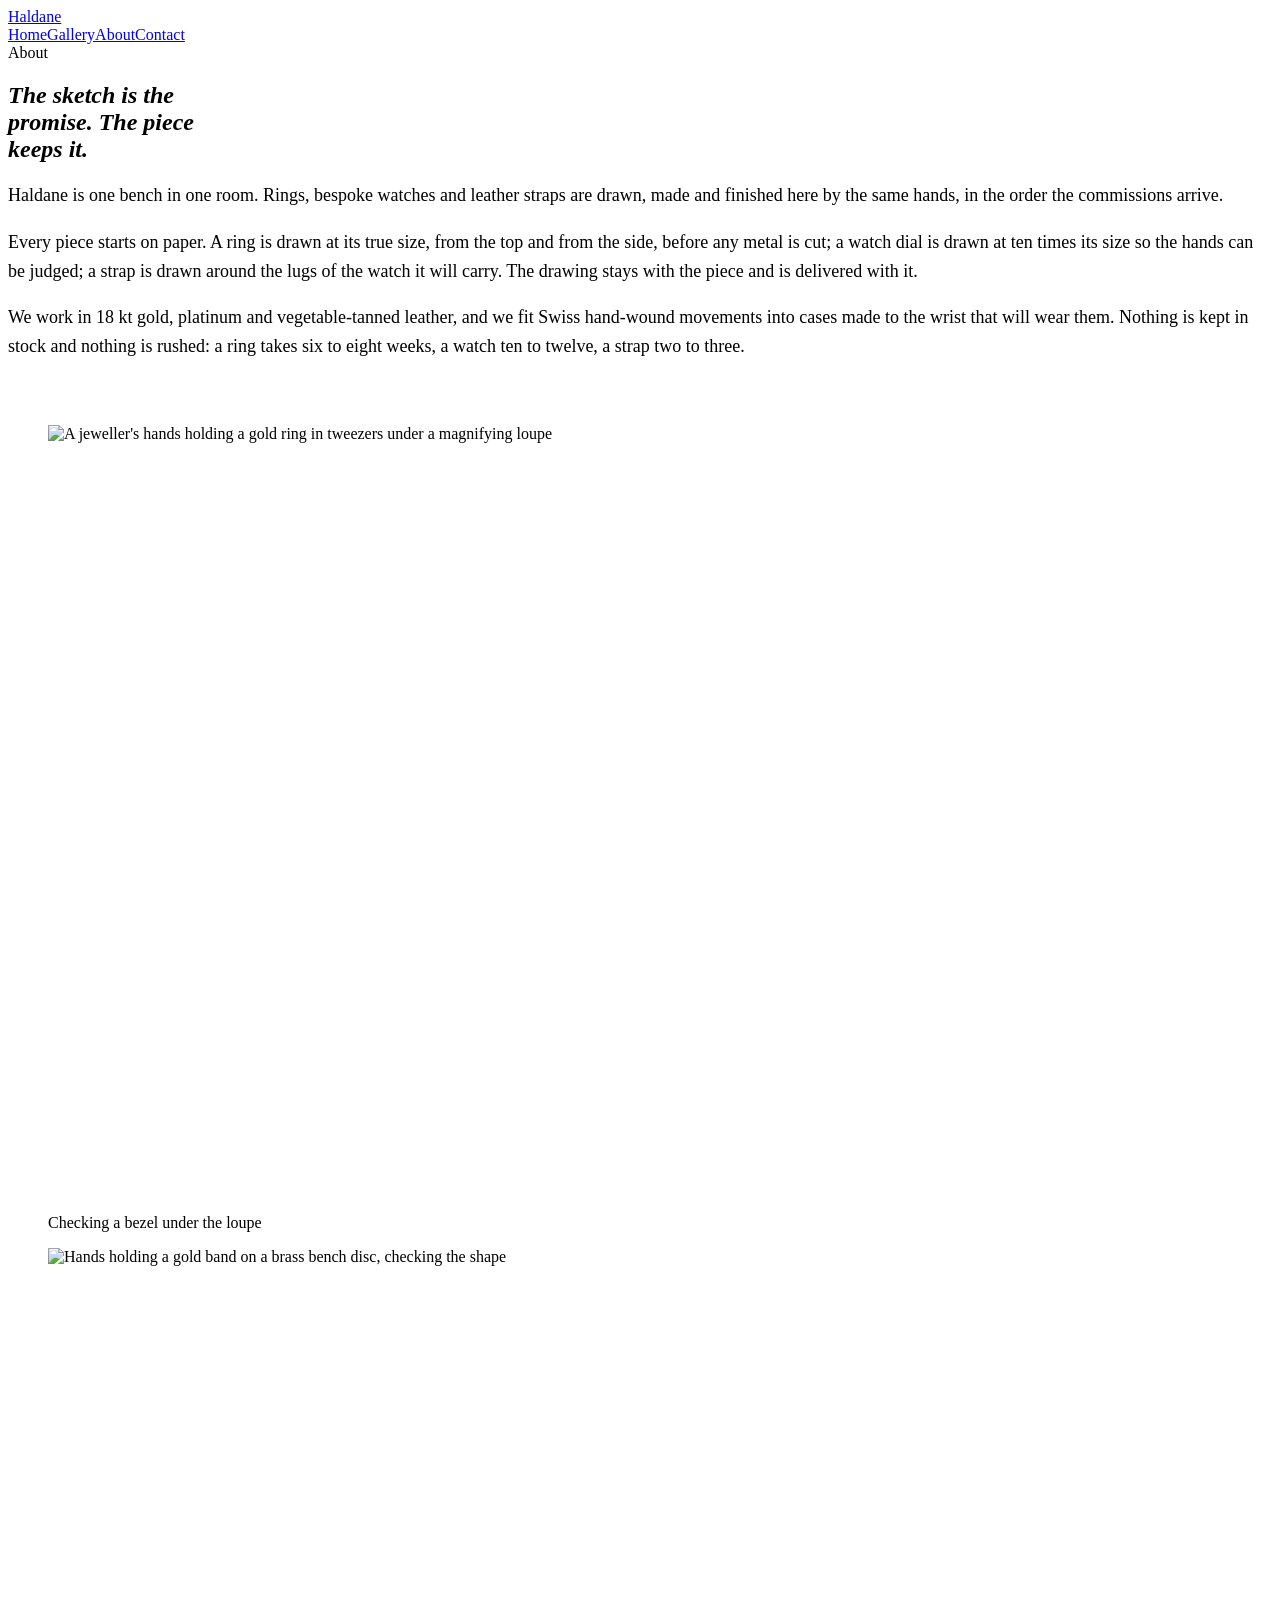
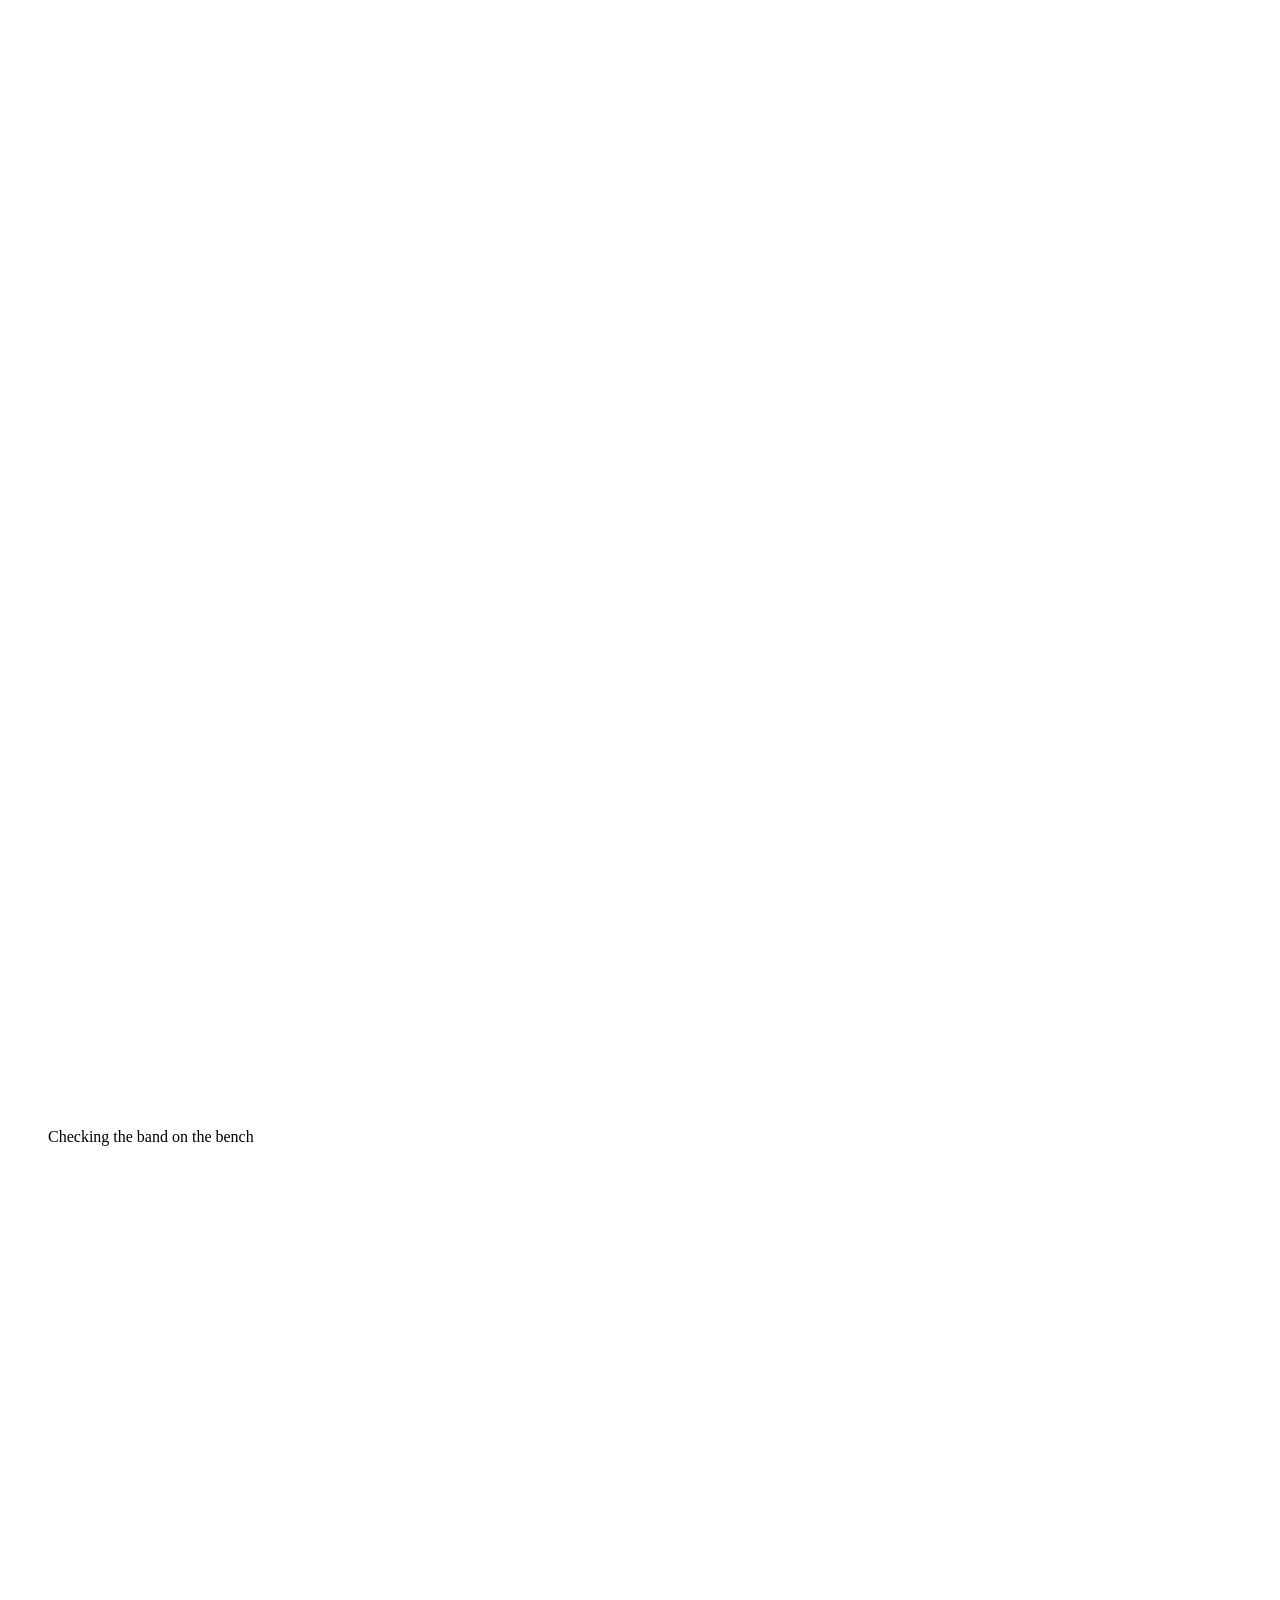
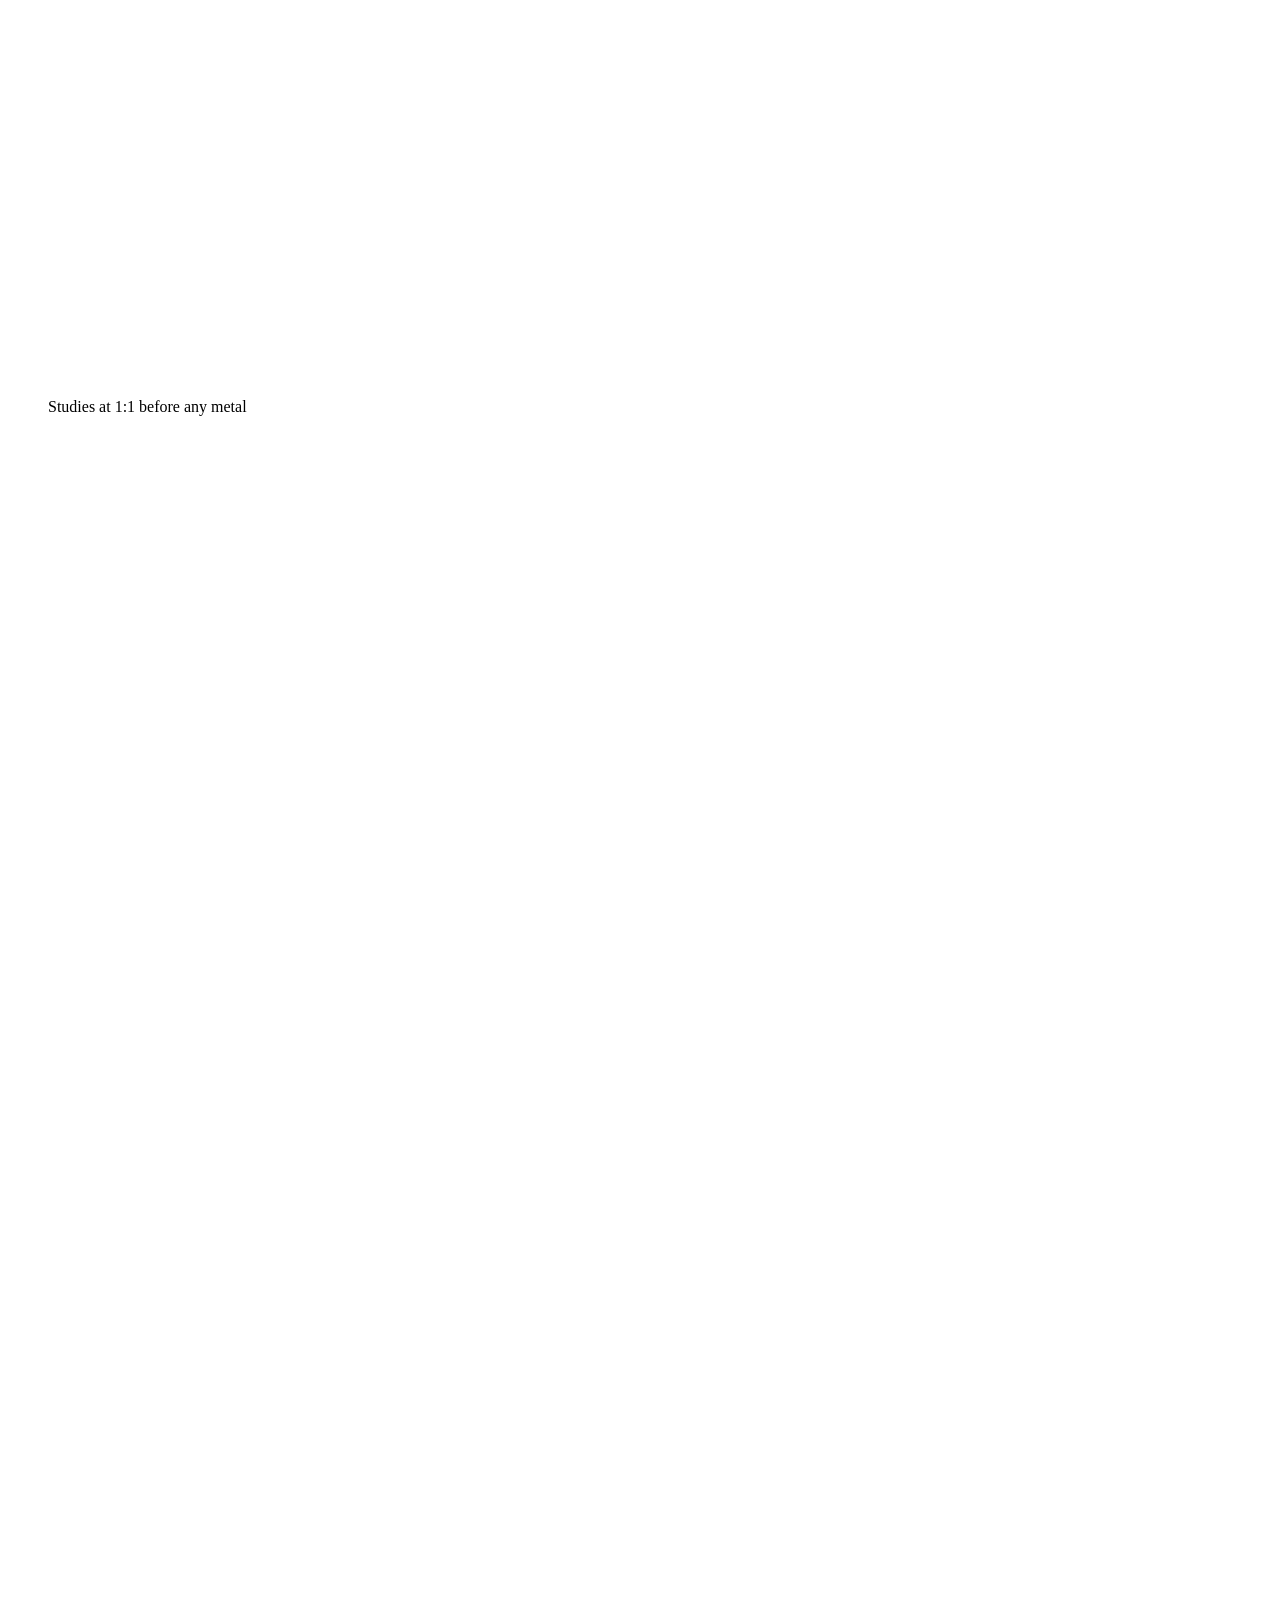
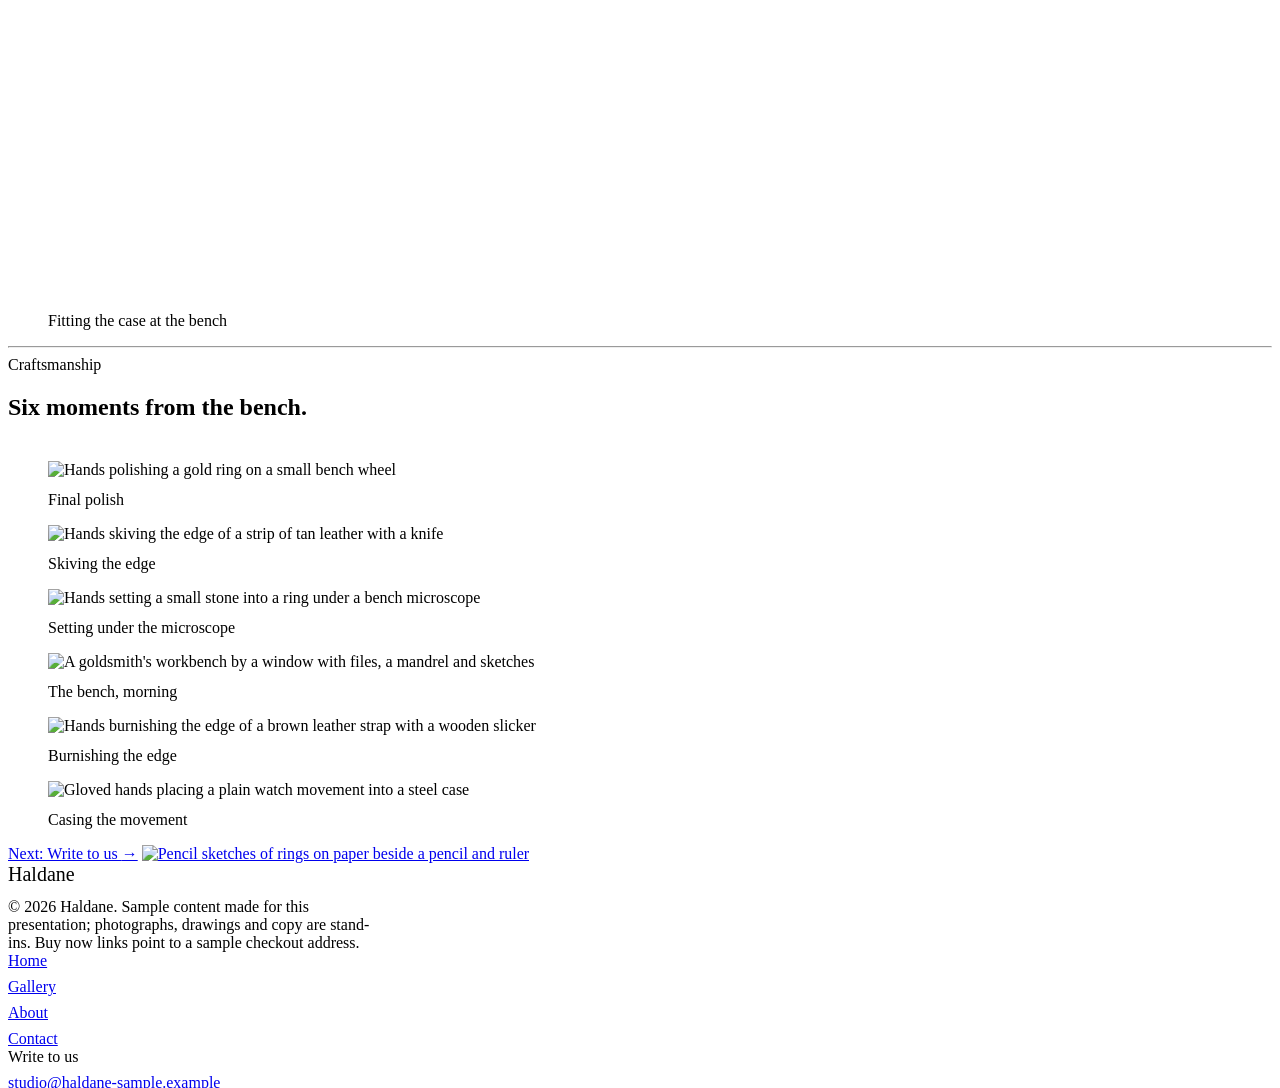
==== commit fe9222f3: "Dark hero eyebrow in gold for legibility Co-Authored-By: Claude Fable 5.1 <noreply@anthropic.com>" ====
--- a/about/index.html
+++ b/about/index.html
@@ -3,7 +3,7 @@
       if (CSS.supports('animation-timeline: view()') && !matchMedia('(prefers-reduced-motion: reduce)').matches) {
         document.documentElement.classList.add('native-timeline');
       }
-    </script><link rel="stylesheet" href="/haldane/_astro/about.CNXq4sW1.css">
+    </script><link rel="stylesheet" href="/haldane/_astro/about.Z5qSbpMM.css">
 <style>.body[data-astro-cid-kh7btl4r] p{font-size:18px;line-height:1.6}@media(min-width:768px){.body[data-astro-cid-kh7btl4r]{grid-column:2 / 9!important}}
 </style></head> <body> <header class="site-header" id="site-header"> <div class="wrap bar"> <a class="wordmark" href="/haldane/" aria-label="Haldane home">Haldane</a> <nav class="nav" aria-label="Primary"> <a class="link" href="/haldane/">Home</a><a class="link" href="/haldane/gallery/">Gallery</a><a class="link" href="/haldane/about/" aria-current="page">About</a><a class="link" href="/haldane/contact/">Contact</a> </nav> </div> </header> <main id="main">   <section class="wrap section" data-reveal data-astro-cid-kh7btl4r> <p class="eyebrow r-eyebrow" style="margin:0 0 20px" data-astro-cid-kh7btl4r>About</p> <h1 class="display h-lg r-lines" style="margin:0; max-width: 20ch" data-astro-cid-kh7btl4r><span class="line" data-astro-cid-kh7btl4r><span data-astro-cid-kh7btl4r><i data-astro-cid-kh7btl4r>The sketch is the promise. The piece keeps it.</i></span></span></h1> </section>  <section class="wrap" style="padding-bottom: var(--gap)" data-astro-cid-kh7btl4r> <div class="grid" style="row-gap: 48px" data-astro-cid-kh7btl4r> <div class="body" style="grid-column: 1 / -1" data-reveal data-astro-cid-kh7btl4r> <div class="r-fade" data-astro-cid-kh7btl4r><p>Haldane is one bench in one room. Rings, bespoke watches and leather straps are drawn, made and finished here by the same hands, in the order the commissions arrive.</p>
 <p>Every piece starts on paper. A ring is drawn at its true size, from the top and from the side, before any metal is cut; a watch dial is drawn at ten times its size so the hands can be judged; a strap is drawn around the lugs of the watch it will carry. The drawing stays with the piece and is delivered with it.</p>
